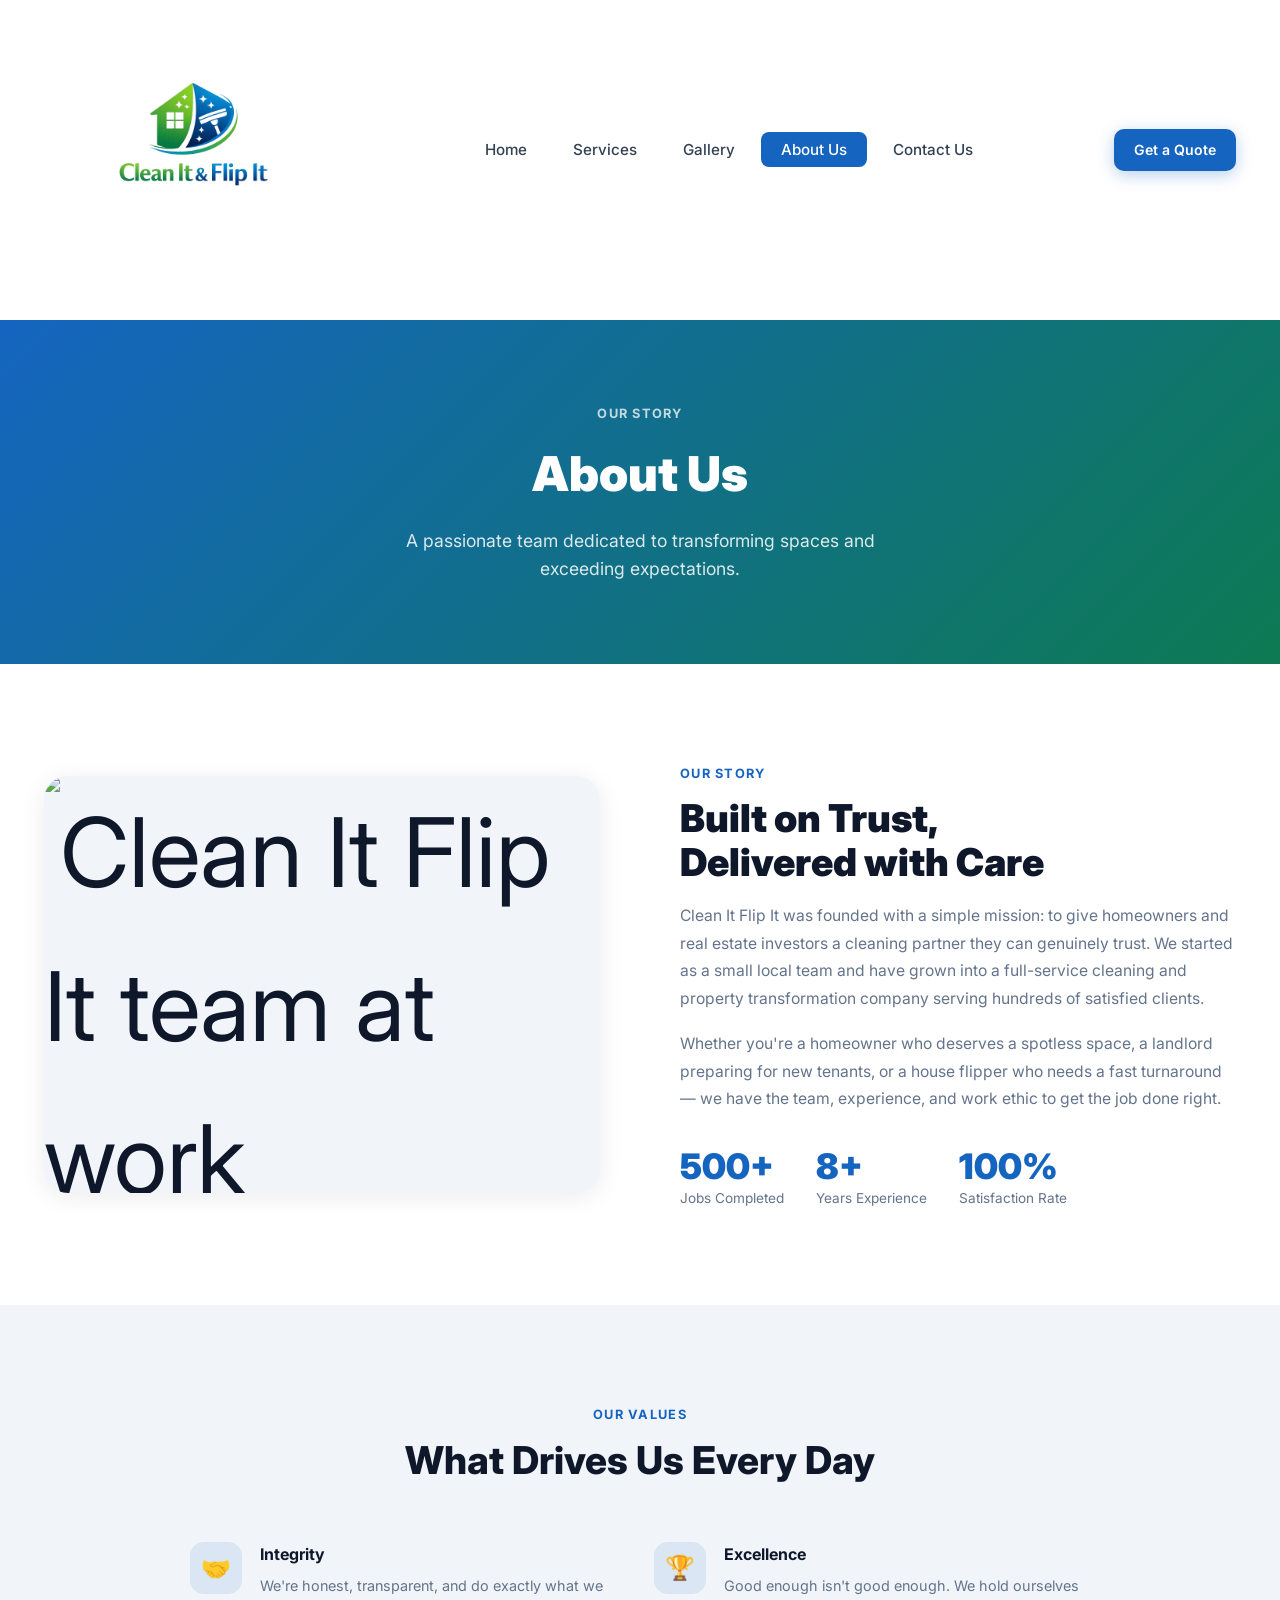
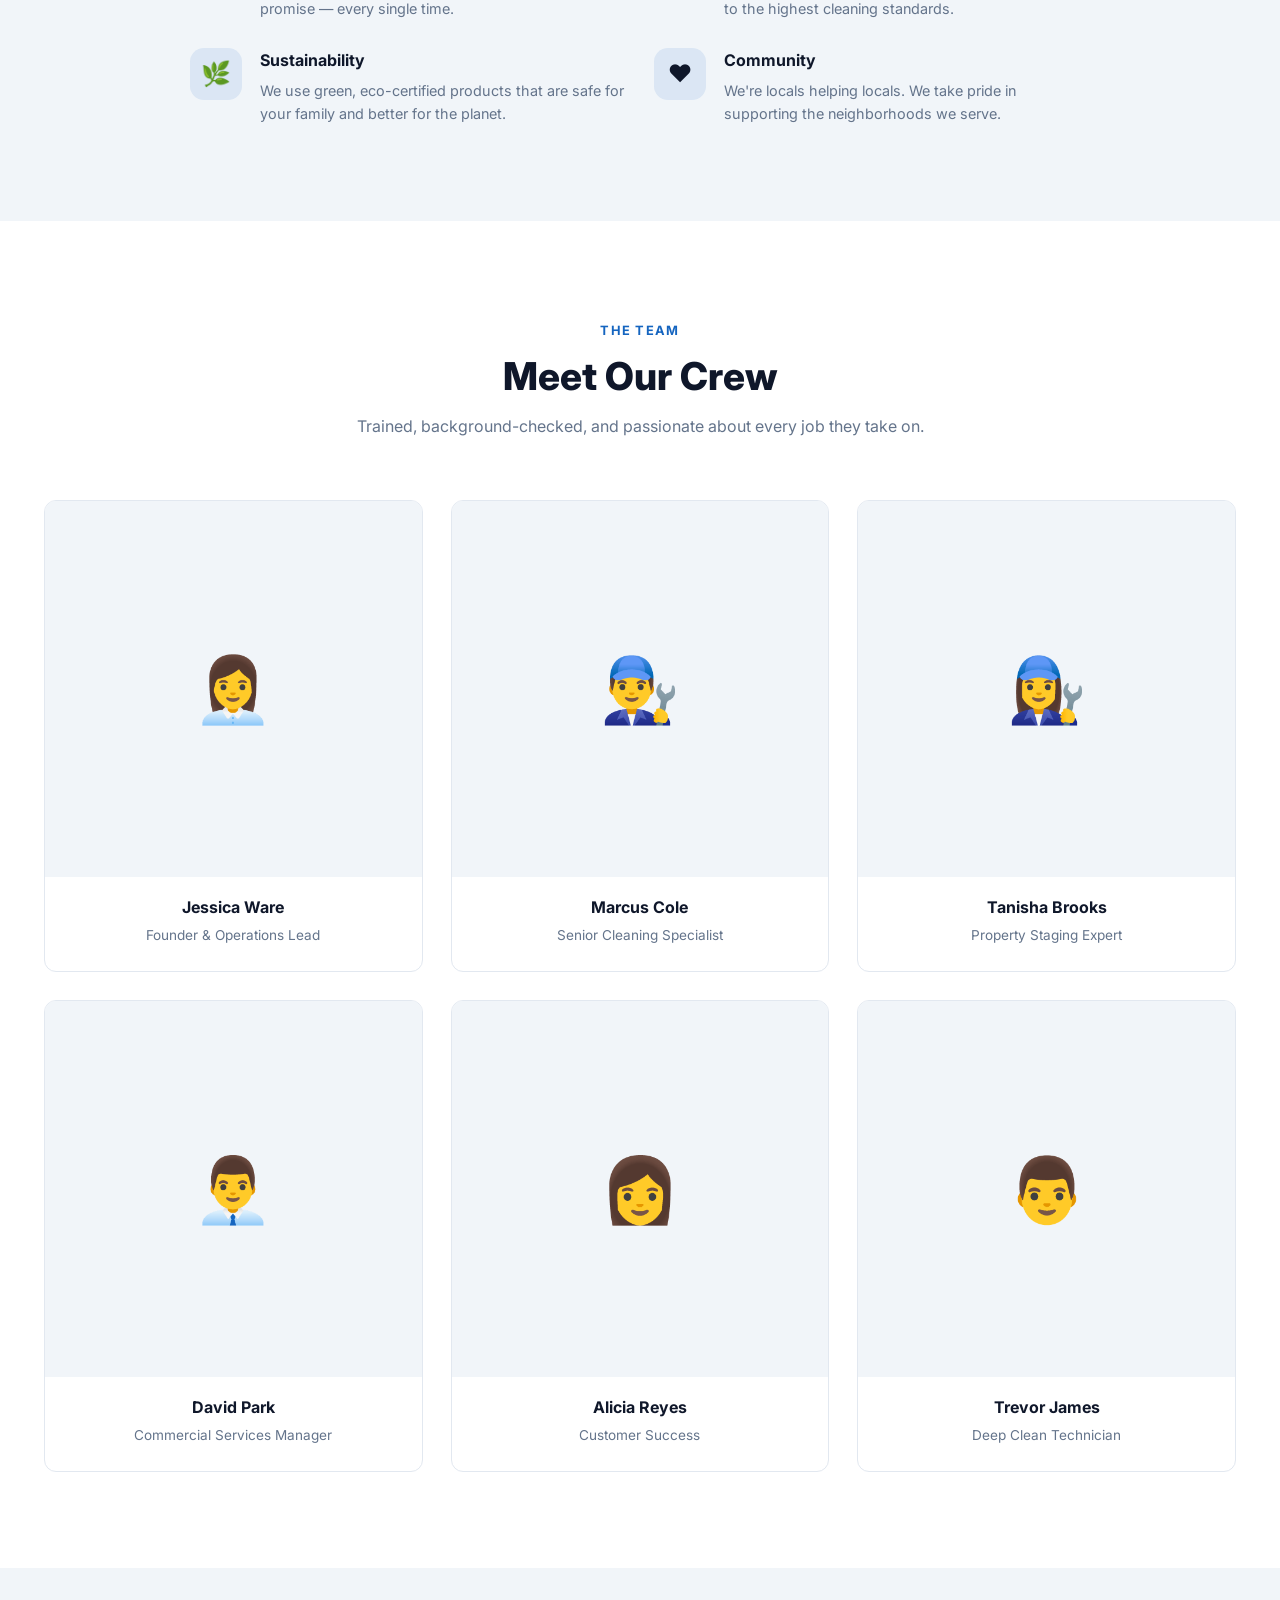
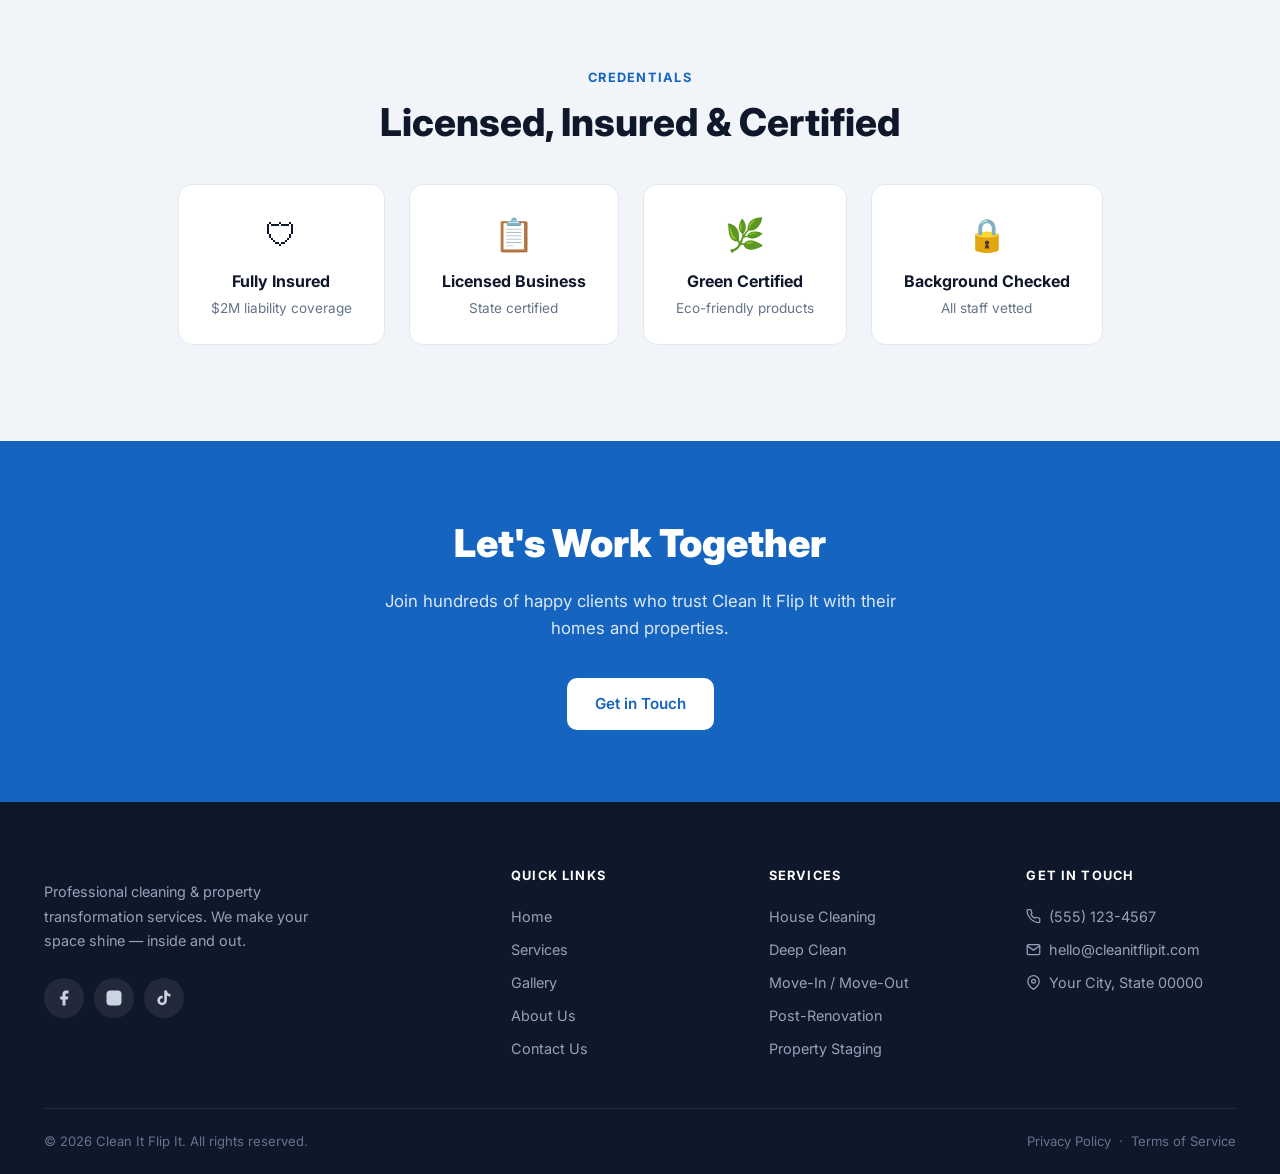
==== about.html @ 2c9e050f "Initial commit: Clean It Flip It website" ====
<!DOCTYPE html>
<html lang="en">
<head>
  <meta charset="UTF-8" />
  <meta name="viewport" content="width=device-width, initial-scale=1.0" />
  <meta name="description" content="Learn about Clean It Flip It — our story, mission, and the dedicated team behind every spotless result." />
  <title>About Us | Clean It Flip It</title>
	

  <link rel="preconnect" href="https://fonts.googleapis.com" />
  <link rel="preconnect" href="https://fonts.gstatic.com" crossorigin />
  <link href="https://fonts.googleapis.com/css2?family=Inter:wght@400;500;600;700;800;900&display=swap" rel="stylesheet" />

  <link rel="stylesheet" href="css/style.css" />
  <link rel="stylesheet" href="css/navbar.css" />
  <link rel="stylesheet" href="css/footer.css" />
</head>
<body>
  <div id="navbar-root"></div>

  <main class="page-content" id="main-content">

    <!-- ---- Page Hero ------------------------------------- -->
    <header class="page-hero" aria-labelledby="about-hero-heading">
      <div class="container">
        <p class="section__eyebrow" style="color:rgba(255,255,255,.75);">Our Story</p>
        <h1 class="page-hero__title" id="about-hero-heading">About Us</h1>
        <p class="page-hero__sub">A passionate team dedicated to transforming spaces and exceeding expectations.</p>
      </div>
    </header>

    <!-- ---- Our Story ------------------------------------- -->
    <section class="section" aria-labelledby="story-heading">
      <div class="container">
        <div class="about-split">
          <div class="about-img-wrap">
            <img
              src="https://images.unsplash.com/photo-1600880292203-757bb62b4baf?w=700&q=80"
              alt="Clean It Flip It team at work"
              loading="lazy"
              style="width:100%;height:100%;object-fit:cover;"
            />
          </div>
          <div>
            <span class="about-eyebrow">Our Story</span>
            <h2 class="about-title" id="story-heading">Built on Trust,<br />Delivered with Care</h2>
            <p class="about-text">
              Clean It Flip It was founded with a simple mission: to give homeowners and real estate investors a cleaning partner they can genuinely trust. We started as a small local team and have grown into a full-service cleaning and property transformation company serving hundreds of satisfied clients.
            </p>
            <p class="about-text">
              Whether you're a homeowner who deserves a spotless space, a landlord preparing for new tenants, or a house flipper who needs a fast turnaround — we have the team, experience, and work ethic to get the job done right.
            </p>
            <div class="stats-row">
              <div class="stat-item">
                <div class="stat-item__num">500+</div>
                <div class="stat-item__label">Jobs Completed</div>
              </div>
              <div class="stat-item">
                <div class="stat-item__num">8+</div>
                <div class="stat-item__label">Years Experience</div>
              </div>
              <div class="stat-item">
                <div class="stat-item__num">100%</div>
                <div class="stat-item__label">Satisfaction Rate</div>
              </div>
            </div>
          </div>
        </div>
      </div>
    </section>

    <!-- ---- Values --------------------------------------- -->
    <section class="section section--gray" aria-labelledby="values-heading">
      <div class="container">
        <div class="section__header">
          <span class="section__eyebrow">Our Values</span>
          <h2 class="section__title" id="values-heading">What Drives Us Every Day</h2>
        </div>
        <div class="features-grid" style="max-width:900px;margin-inline:auto;">
          <div class="feature">
            <div class="feature__icon" aria-hidden="true">🤝</div>
            <div>
              <h3 class="feature__title">Integrity</h3>
              <p class="feature__text">We're honest, transparent, and do exactly what we promise — every single time.</p>
            </div>
          </div>
          <div class="feature">
            <div class="feature__icon" aria-hidden="true">🏆</div>
            <div>
              <h3 class="feature__title">Excellence</h3>
              <p class="feature__text">Good enough isn't good enough. We hold ourselves to the highest cleaning standards.</p>
            </div>
          </div>
          <div class="feature">
            <div class="feature__icon" aria-hidden="true">🌿</div>
            <div>
              <h3 class="feature__title">Sustainability</h3>
              <p class="feature__text">We use green, eco-certified products that are safe for your family and better for the planet.</p>
            </div>
          </div>
          <div class="feature">
            <div class="feature__icon" aria-hidden="true">❤️</div>
            <div>
              <h3 class="feature__title">Community</h3>
              <p class="feature__text">We're locals helping locals. We take pride in supporting the neighborhoods we serve.</p>
            </div>
          </div>
        </div>
      </div>
    </section>

    <!-- ---- Team ----------------------------------------- -->
    <section class="section" aria-labelledby="team-heading">
      <div class="container">
        <div class="section__header">
          <span class="section__eyebrow">The Team</span>
          <h2 class="section__title" id="team-heading">Meet Our Crew</h2>
          <p class="section__subtitle">Trained, background-checked, and passionate about every job they take on.</p>
        </div>
        <div class="team-grid">

          <article class="team-card">
            <div class="team-card__photo" aria-hidden="true">👩‍💼</div>
            <div class="team-card__body">
              <h3 class="team-card__name">Jessica Ware</h3>
              <p class="team-card__role">Founder &amp; Operations Lead</p>
            </div>
          </article>

          <article class="team-card">
            <div class="team-card__photo" aria-hidden="true">👨‍🔧</div>
            <div class="team-card__body">
              <h3 class="team-card__name">Marcus Cole</h3>
              <p class="team-card__role">Senior Cleaning Specialist</p>
            </div>
          </article>

          <article class="team-card">
            <div class="team-card__photo" aria-hidden="true">👩‍🔧</div>
            <div class="team-card__body">
              <h3 class="team-card__name">Tanisha Brooks</h3>
              <p class="team-card__role">Property Staging Expert</p>
            </div>
          </article>

          <article class="team-card">
            <div class="team-card__photo" aria-hidden="true">👨‍💼</div>
            <div class="team-card__body">
              <h3 class="team-card__name">David Park</h3>
              <p class="team-card__role">Commercial Services Manager</p>
            </div>
          </article>

          <article class="team-card">
            <div class="team-card__photo" aria-hidden="true">👩</div>
            <div class="team-card__body">
              <h3 class="team-card__name">Alicia Reyes</h3>
              <p class="team-card__role">Customer Success</p>
            </div>
          </article>

          <article class="team-card">
            <div class="team-card__photo" aria-hidden="true">👨</div>
            <div class="team-card__body">
              <h3 class="team-card__name">Trevor James</h3>
              <p class="team-card__role">Deep Clean Technician</p>
            </div>
          </article>

        </div>
      </div>
    </section>

    <!-- ---- Certifications -------------------------------- -->
    <section class="section section--gray" aria-labelledby="certs-heading">
      <div class="container" style="text-align:center;">
        <span class="section__eyebrow">Credentials</span>
        <h2 class="section__title" id="certs-heading">Licensed, Insured &amp; Certified</h2>
        <div style="display:flex;flex-wrap:wrap;justify-content:center;gap:24px;margin-top:40px;">
          <div style="background:var(--color-white);border:1px solid var(--color-border);border-radius:14px;padding:24px 32px;min-width:180px;">
            <div style="font-size:2rem;margin-bottom:8px;" aria-hidden="true">🛡</div>
            <div style="font-weight:700;">Fully Insured</div>
            <div style="font-size:.85rem;color:var(--color-muted);margin-top:4px;">$2M liability coverage</div>
          </div>
          <div style="background:var(--color-white);border:1px solid var(--color-border);border-radius:14px;padding:24px 32px;min-width:180px;">
            <div style="font-size:2rem;margin-bottom:8px;" aria-hidden="true">📋</div>
            <div style="font-weight:700;">Licensed Business</div>
            <div style="font-size:.85rem;color:var(--color-muted);margin-top:4px;">State certified</div>
          </div>
          <div style="background:var(--color-white);border:1px solid var(--color-border);border-radius:14px;padding:24px 32px;min-width:180px;">
            <div style="font-size:2rem;margin-bottom:8px;" aria-hidden="true">🌿</div>
            <div style="font-weight:700;">Green Certified</div>
            <div style="font-size:.85rem;color:var(--color-muted);margin-top:4px;">Eco-friendly products</div>
          </div>
          <div style="background:var(--color-white);border:1px solid var(--color-border);border-radius:14px;padding:24px 32px;min-width:180px;">
            <div style="font-size:2rem;margin-bottom:8px;" aria-hidden="true">🔒</div>
            <div style="font-weight:700;">Background Checked</div>
            <div style="font-size:.85rem;color:var(--color-muted);margin-top:4px;">All staff vetted</div>
          </div>
        </div>
      </div>
    </section>

    <!-- ---- CTA Band ------------------------------------- -->
    <section class="cta-band" aria-labelledby="about-cta-heading">
      <div class="container">
        <h2 class="cta-band__title" id="about-cta-heading">Let's Work Together</h2>
        <span class="cta-band__sub">Join hundreds of happy clients who trust Clean It Flip It with their homes and properties.</span>
        <a href="contact.html" class="btn btn--white">Get in Touch</a>
      </div>
    </section>

  </main>

  <div id="footer-root"></div>

  <script src="js/navbar.js"></script>
  <script src="js/footer.js"></script>
  <script src="js/main.js"></script>
</body>
</html>
---- css/style.css ----
/* ============================================================
   Clean It Flip It — Global Stylesheet
   ============================================================ */

/* --- Reset & Base ------------------------------------------ */
*, *::before, *::after { box-sizing: border-box; margin: 0; padding: 0; }

:root {
  --color-primary:   #1565C0;   /* logo blue */
  --color-primary-d: #0D47A1;
  --color-accent:    #F59E0B;   /* warm amber  */
  --color-dark:      #0F172A;
  --color-mid:       #334155;
  --color-muted:     #64748B;
  --color-light:     #F1F5F9;
  --color-white:     #FFFFFF;
  --color-border:    #E2E8F0;

  --nav-h:  320px;
  --nav-overlay: 1;
  --radius: 12px;
  --shadow: 0 4px 24px rgba(0,0,0,.08);
  --font:   'Inter', sans-serif;
}

html { scroll-behavior: smooth; }

body {
  font-family: var(--font);
  color: var(--color-dark);
  background: var(--color-white);
  line-height: 1.6;
}

a { text-decoration: none; color: inherit; }
img { max-width: 100%; display: block; }
ul { list-style: none; }

.container {
  width: 100%;
  max-width: 1240px;
  margin-inline: auto;
  padding-inline: 24px;
}

/* ============================================================
   PAGE OFFSET  (navbar.css handles all .navbar / .navbar__* rules)
   ============================================================ */
.page-content { padding-top: 0; }

/* ============================================================
   HERO
   ============================================================ */
.hero {
  min-height: calc(100vh - var(--nav-h));
  background: linear-gradient(135deg, #E3F0FC 0%, #FFFFFF 60%, #E8EAF6 100%);
  display: flex;
  align-items: center;
  overflow: hidden;
  position: relative;
}

.hero::before {
  content: '';
  position: absolute;
  top: -120px; right: -120px;
  width: 480px; height: 480px;
  background: radial-gradient(circle, rgba(21,101,192,.12) 0%, transparent 70%);
  border-radius: 50%;
  pointer-events: none;
}

.hero__inner {
  display: grid;
  grid-template-columns: 1fr 1fr;
  gap: 60px;
  align-items: center;
  padding-block: 80px;
}

.hero__badge {
  display: inline-flex;
  align-items: center;
  gap: 6px;
  background: rgba(21,101,192,.12);
  color: var(--color-primary);
  font-size: .8rem;
  font-weight: 700;
  letter-spacing: .08em;
  text-transform: uppercase;
  padding: 6px 14px;
  border-radius: 50px;
  margin-bottom: 20px;
}

.hero__title {
  font-size: clamp(2rem, 4vw, 3.4rem);
  font-weight: 900;
  line-height: 1.1;
  color: var(--color-dark);
  margin-bottom: 20px;
}

.hero__title span { color: var(--color-primary); }

.hero__subtitle {
  font-size: 1.1rem;
  color: var(--color-muted);
  max-width: 480px;
  margin-bottom: 36px;
}

.hero__actions {
  display: flex;
  flex-wrap: wrap;
  gap: 14px;
}

.hero__visual {
  position: relative;
  display: flex;
  justify-content: center;
}

.hero__img-wrap {
  width: 100%;
  border-radius: 24px;
  overflow: hidden;
  box-shadow: var(--shadow);
}

.hero__img-wrap img {
  width: 100%;
  height: auto;
  display: block;
}

.hero__stat {
  position: absolute;
  background: var(--color-white);
  border-radius: 14px;
  padding: 14px 20px;
  box-shadow: var(--shadow);
  display: flex;
  align-items: center;
  gap: 12px;
  min-width: 150px;
}

.hero__stat--1 { bottom: 24px; left: -24px; }
.hero__stat--2 { top: 24px;    right: -24px; }

.hero__stat-icon {
  width: 40px; height: 40px;
  background: var(--color-light);
  border-radius: 10px;
  display: flex;
  align-items: center;
  justify-content: center;
  font-size: 1.2rem;
}

.hero__stat-num {
  font-size: 1.4rem;
  font-weight: 800;
  color: var(--color-dark);
  line-height: 1;
}

.hero__stat-label {
  font-size: .75rem;
  color: var(--color-muted);
}

/* ============================================================
   BUTTONS
   ============================================================ */
.btn {
  display: inline-flex;
  align-items: center;
  gap: 8px;
  padding: 14px 28px;
  border-radius: 10px;
  font-size: .95rem;
  font-weight: 600;
  cursor: pointer;
  transition: transform .15s, box-shadow .15s, background .2s;
  border: none;
  text-align: center;
}

.btn:hover { transform: translateY(-2px); }

.btn--primary {
  background: var(--color-primary);
  color: var(--color-white);
  box-shadow: 0 4px 16px rgba(21,101,192,.30);
}
.btn--primary:hover {
  background: var(--color-primary-d);
  box-shadow: 0 8px 24px rgba(21,101,192,.35);
}

.btn--outline {
  background: transparent;
  color: var(--color-primary);
  border: 2px solid var(--color-primary);
}
.btn--outline:hover {
  background: var(--color-primary);
  color: var(--color-white);
}

.btn--accent {
  background: var(--color-accent);
  color: var(--color-white);
  box-shadow: 0 4px 16px rgba(245,158,11,.30);
}
.btn--accent:hover { background: #D97706; }

.btn--white {
  background: var(--color-white);
  color: var(--color-primary);
}

/* ============================================================
   SECTION COMMON
   ============================================================ */
.section {
  padding-block: 96px;
}

.section--gray { background: var(--color-light); }
.section--dark {
  background: var(--color-dark);
  color: var(--color-white);
}

.section__header {
  text-align: center;
  max-width: 640px;
  margin-inline: auto;
  margin-bottom: 60px;
}

.section__eyebrow {
  display: inline-block;
  color: var(--color-primary);
  font-size: .8rem;
  font-weight: 700;
  letter-spacing: .1em;
  text-transform: uppercase;
  margin-bottom: 12px;
}

.section__title {
  font-size: clamp(1.7rem, 3vw, 2.4rem);
  font-weight: 800;
  line-height: 1.15;
  margin-bottom: 16px;
}

.section__subtitle {
  font-size: 1rem;
  color: var(--color-muted);
}

.section--dark .section__subtitle { color: #94A3B8; }

/* ============================================================
   CARDS GRID
   ============================================================ */
.cards-grid {
  display: grid;
  grid-template-columns: repeat(3, 1fr);
  gap: 28px;
}

.card {
  background: var(--color-white);
  border-radius: var(--radius);
  overflow: hidden;
  box-shadow: var(--shadow);
  transition: transform .25s, box-shadow .25s;
}

.card:hover {
  transform: translateY(-6px);
  box-shadow: 0 12px 40px rgba(0,0,0,.12);
}

.card__img {
  width: 100%;
  aspect-ratio: 16/10;
  object-fit: cover;
  background: var(--color-light);
  display: flex;
  align-items: center;
  justify-content: center;
  font-size: 3rem;
  color: var(--color-muted);
}

.card__img img { width: 100%; height: 100%; object-fit: cover; }

.card__body { padding: 22px 24px 28px; }

.card__title {
  font-size: 1.1rem;
  font-weight: 700;
  margin-bottom: 8px;
}

.card__text {
  font-size: .9rem;
  color: var(--color-muted);
  line-height: 1.6;
  margin-bottom: 16px;
}

.card__link {
  font-size: .9rem;
  font-weight: 600;
  color: var(--color-primary);
  display: inline-flex;
  align-items: center;
  gap: 4px;
}

.card__link:hover { gap: 8px; }

/* ============================================================
   WHY US / FEATURES LIST
   ============================================================ */
.features-grid {
  display: grid;
  grid-template-columns: repeat(2, 1fr);
  gap: 28px;
}

.feature {
  display: flex;
  gap: 18px;
  align-items: flex-start;
}

.feature__icon {
  flex-shrink: 0;
  width: 52px; height: 52px;
  background: rgba(21,101,192,.1);
  border-radius: 14px;
  display: flex;
  align-items: center;
  justify-content: center;
  font-size: 1.5rem;
}

.feature__title {
  font-size: 1rem;
  font-weight: 700;
  margin-bottom: 6px;
}

.feature__text {
  font-size: .9rem;
  color: var(--color-muted);
}

/* ============================================================
   SERVICES HERO  (services page)
   ============================================================ */
.page-hero {
  background: linear-gradient(135deg, var(--color-primary) 0%, #0D7A52 100%);
  padding-block: 80px;
  text-align: center;
  color: var(--color-white);
}

.page-hero__title {
  font-size: clamp(2rem, 4vw, 3rem);
  font-weight: 900;
  margin-bottom: 14px;
}

.page-hero__sub {
  font-size: 1.1rem;
  opacity: .85;
  max-width: 520px;
  margin-inline: auto;
}

/* ============================================================
   SERVICE CARDS (services page)
   ============================================================ */
.services-grid {
  display: grid;
  grid-template-columns: repeat(3, 1fr);
  gap: 28px;
}

.service-card {
  border: 1px solid var(--color-border);
  border-radius: var(--radius);
  padding: 32px 28px;
  background: var(--color-white);
  transition: border-color .25s, box-shadow .25s, transform .25s;
  text-align: center;
}

.service-card:hover {
  border-color: var(--color-primary);
  box-shadow: 0 8px 32px rgba(21,101,192,.15);
  transform: translateY(-4px);
}

.service-card__icon {
  font-size: 2.6rem;
  margin-bottom: 16px;
}

.service-card__title {
  font-size: 1.1rem;
  font-weight: 700;
  margin-bottom: 10px;
}

.service-card__text {
  font-size: .9rem;
  color: var(--color-muted);
  line-height: 1.65;
  margin-bottom: 22px;
}

/* ============================================================
   PRICING SECTION
   ============================================================ */
.pricing-grid {
  display: grid;
  grid-template-columns: repeat(3, 1fr);
  gap: 28px;
  align-items: start;
}

.pricing-card {
  border-radius: var(--radius);
  border: 2px solid var(--color-border);
  padding: 36px 30px;
  background: var(--color-white);
  transition: border-color .25s, box-shadow .25s;
}

.pricing-card--featured {
  border-color: var(--color-primary);
  position: relative;
}

.pricing-card--featured::before {
  content: 'Most Popular';
  position: absolute;
  top: -14px;
  left: 50%;
  transform: translateX(-50%);
  background: var(--color-primary);
  color: #fff;
  font-size: .75rem;
  font-weight: 700;
  padding: 4px 16px;
  border-radius: 50px;
  white-space: nowrap;
}

.pricing-card__name {
  font-size: 1.1rem;
  font-weight: 700;
  margin-bottom: 8px;
}

.pricing-card__price {
  font-size: 2.2rem;
  font-weight: 900;
  color: var(--color-primary);
  line-height: 1;
  margin-bottom: 8px;
}

.pricing-card__period {
  font-size: .85rem;
  color: var(--color-muted);
  margin-bottom: 24px;
}

.pricing-card__features {
  display: flex;
  flex-direction: column;
  gap: 10px;
  margin-bottom: 28px;
}

.pricing-card__feature {
  display: flex;
  align-items: center;
  gap: 10px;
  font-size: .9rem;
}

.pricing-card__feature::before {
  content: '✓';
  flex-shrink: 0;
  width: 22px; height: 22px;
  background: rgba(21,101,192,.12);
  color: var(--color-primary);
  border-radius: 50%;
  display: flex;
  align-items: center;
  justify-content: center;
  font-size: .75rem;
  font-weight: 800;
}

/* ============================================================
   ABOUT PAGE
   ============================================================ */
.about-split {
  display: grid;
  grid-template-columns: 1fr 1fr;
  gap: 80px;
  align-items: center;
}

.about-img-wrap {
  border-radius: 24px;
  overflow: hidden;
  box-shadow: var(--shadow);
  aspect-ratio: 4/3;
  background: var(--color-light);
  display: flex;
  align-items: center;
  justify-content: center;
  font-size: 6rem;
}

.about-img-wrap img { width: 100%; height: 100%; object-fit: cover; }

.about-eyebrow {
  display: inline-block;
  color: var(--color-primary);
  font-size: .8rem;
  font-weight: 700;
  letter-spacing: .1em;
  text-transform: uppercase;
  margin-bottom: 12px;
}

.about-title {
  font-size: clamp(1.8rem, 3vw, 2.6rem);
  font-weight: 900;
  margin-bottom: 18px;
  line-height: 1.15;
}

.about-text {
  font-size: .98rem;
  color: var(--color-muted);
  margin-bottom: 18px;
  line-height: 1.75;
}

.stats-row {
  display: flex;
  gap: 32px;
  margin-top: 36px;
  flex-wrap: wrap;
}

.stat-item__num {
  font-size: 2.2rem;
  font-weight: 900;
  color: var(--color-primary);
  line-height: 1;
}

.stat-item__label {
  font-size: .85rem;
  color: var(--color-muted);
  margin-top: 4px;
}

/* Team grid */
.team-grid {
  display: grid;
  grid-template-columns: repeat(3, 1fr);
  gap: 28px;
}

.team-card {
  text-align: center;
  border-radius: var(--radius);
  overflow: hidden;
  border: 1px solid var(--color-border);
  background: var(--color-white);
  transition: box-shadow .25s, transform .25s;
}

.team-card:hover {
  box-shadow: var(--shadow);
  transform: translateY(-4px);
}

.team-card__photo {
  width: 100%;
  aspect-ratio: 1;
  background: var(--color-light);
  display: flex;
  align-items: center;
  justify-content: center;
  font-size: 4rem;
}

.team-card__body { padding: 18px 16px 24px; }

.team-card__name {
  font-size: 1rem;
  font-weight: 700;
  margin-bottom: 4px;
}

.team-card__role {
  font-size: .85rem;
  color: var(--color-muted);
}

/* ============================================================
   CONTACT PAGE
   ============================================================ */
.contact-layout {
  display: grid;
  grid-template-columns: 1fr 1.4fr;
  gap: 64px;
  align-items: start;
}

.contact-info__title {
  font-size: 1.8rem;
  font-weight: 800;
  margin-bottom: 16px;
}

.contact-info__text {
  color: var(--color-muted);
  margin-bottom: 36px;
  line-height: 1.7;
}

.contact-detail {
  display: flex;
  align-items: flex-start;
  gap: 16px;
  margin-bottom: 22px;
}

.contact-detail__icon {
  width: 44px; height: 44px;
  background: rgba(21,101,192,.1);
  border-radius: 10px;
  display: flex;
  align-items: center;
  justify-content: center;
  font-size: 1.2rem;
  flex-shrink: 0;
}

.contact-detail__label {
  font-size: .8rem;
  color: var(--color-muted);
  text-transform: uppercase;
  letter-spacing: .06em;
  font-weight: 600;
}

.contact-detail__value {
  font-size: .95rem;
  font-weight: 600;
}

/* Contact form */
.contact-form {
  background: var(--color-white);
  border-radius: 20px;
  padding: 44px 40px;
  box-shadow: var(--shadow);
  border: 1px solid var(--color-border);
}

.contact-form__title {
  font-size: 1.4rem;
  font-weight: 800;
  margin-bottom: 28px;
  text-align: center;
}

.form-row {
  display: grid;
  grid-template-columns: 1fr 1fr;
  gap: 16px;
}

.form-group {
  display: flex;
  flex-direction: column;
  gap: 6px;
  margin-bottom: 18px;
}

.form-group label {
  font-size: .85rem;
  font-weight: 600;
  color: var(--color-mid);
}

.form-control {
  width: 100%;
  padding: 12px 16px;
  border: 1.5px solid var(--color-border);
  border-radius: 10px;
  font-size: .95rem;
  font-family: var(--font);
  color: var(--color-dark);
  background: var(--color-light);
  outline: none;
  transition: border-color .2s, box-shadow .2s;
}

.form-control:focus {
  border-color: var(--color-primary);
  box-shadow: 0 0 0 3px rgba(21,101,192,.15);
  background: var(--color-white);
}

.form-control.error { border-color: #EF4444; }

textarea.form-control { resize: vertical; min-height: 120px; }

.form-error {
  font-size: .8rem;
  color: #EF4444;
  margin-top: 3px;
  display: none;
}

.form-error.visible { display: block; }

.form-success {
  display: none;
  text-align: center;
  padding: 24px;
  background: rgba(21,101,192,.08);
  border-radius: 12px;
  border: 1px solid rgba(21,101,192,.25);
  color: var(--color-primary);
  font-weight: 600;
  margin-top: 16px;
}

.form-success.visible { display: block; }

/* ============================================================
   CTA BAND
   ============================================================ */
.cta-band {
  background: var(--color-primary);
  padding-block: 72px;
  text-align: center;
  color: var(--color-white);
}

.cta-band__title {
  font-size: clamp(1.7rem, 3vw, 2.6rem);
  font-weight: 900;
  margin-bottom: 14px;
}

.cta-band__sub {
  font-size: 1.05rem;
  opacity: .85;
  margin-bottom: 36px;
  max-width: 520px;
  margin-inline: auto;
  display: block;
  margin-bottom: 36px;
}

/* ============================================================
   TESTIMONIALS
   ============================================================ */
.testimonials-grid {
  display: grid;
  grid-template-columns: repeat(3, 1fr);
  gap: 28px;
}

.testimonial {
  background: var(--color-white);
  border-radius: var(--radius);
  padding: 28px;
  border: 1px solid var(--color-border);
  box-shadow: var(--shadow);
}

.testimonial__stars {
  color: var(--color-accent);
  font-size: 1rem;
  letter-spacing: 2px;
  margin-bottom: 14px;
}

.testimonial__text {
  font-size: .92rem;
  color: var(--color-mid);
  line-height: 1.7;
  margin-bottom: 20px;
  font-style: italic;
}

.testimonial__author {
  display: flex;
  align-items: center;
  gap: 12px;
}

.testimonial__avatar {
  width: 44px; height: 44px;
  background: var(--color-light);
  border-radius: 50%;
  display: flex;
  align-items: center;
  justify-content: center;
  font-size: 1.3rem;
}

.testimonial__name {
  font-weight: 700;
  font-size: .92rem;
}

.testimonial__location {
  font-size: .8rem;
  color: var(--color-muted);
}

/* ============================================================
   TOAST NOTIFICATION  (footer.css handles all .footer / .footer__* rules)
   ============================================================ */
.toast {
  position: fixed;
  bottom: 28px;
  right: 28px;
  background: var(--color-dark);
  color: var(--color-white);
  padding: 14px 22px;
  border-radius: 12px;
  font-size: .9rem;
  font-weight: 600;
  box-shadow: 0 8px 32px rgba(0,0,0,.2);
  transform: translateY(120px);
  opacity: 0;
  transition: transform .4s cubic-bezier(.34,1.56,.64,1), opacity .3s;
  z-index: 999;
  display: flex;
  align-items: center;
  gap: 10px;
}

.toast.show {
  transform: translateY(0);
  opacity: 1;
}

.toast--success { border-left: 4px solid var(--color-primary); }
.toast--error   { border-left: 4px solid #EF4444; }

/* ============================================================
   RESPONSIVE
   ============================================================ */
@media (max-width: 1024px) {
  .cards-grid,
  .services-grid,
  .testimonials-grid { grid-template-columns: repeat(2, 1fr); }
  .hero__inner { grid-template-columns: 1fr; text-align: center; gap: 40px; }
  .hero__subtitle { margin-inline: auto; }
  .hero__actions { justify-content: center; }
  .hero__stat--1 { bottom: 12px; left: 12px; }
  .hero__stat--2 { top: 12px; right: 12px; }
  .about-split { grid-template-columns: 1fr; }
  .contact-layout { grid-template-columns: 1fr; }
  .pricing-grid { grid-template-columns: 1fr; max-width: 460px; margin-inline: auto; }
}

@media (max-width: 768px) {
  .cards-grid,
  .services-grid,
  .testimonials-grid,
  .features-grid { grid-template-columns: 1fr; }
  .team-grid { grid-template-columns: repeat(2, 1fr); }
  .form-row { grid-template-columns: 1fr; }
  .contact-form { padding: 28px 20px; }
  .hero__stat--1,
  .hero__stat--2 { display: none; }
}

@media (max-width: 480px) {
  .team-grid { grid-template-columns: 1fr; }
}
---- css/navbar.css ----
/* ============================================================
   Clean It Flip It — Navigation Styles
   Used on: ALL pages
   ============================================================ */

.navbar {
  position: static;
  z-index: 100;
  height: var(--nav-h);
  background: transparent;
  border-bottom: none;
  box-shadow: none;
}

.navbar__inner {
  height: 100%;
  display: flex;
  align-items: center;
  justify-content: space-between;
}

/* ---- Logo -------------------------------------------------- */
.navbar__logo {
  display: flex;
  align-items: center;
  gap: 10px;
  font-weight: 800;
  font-size: 1.25rem;
  color: var(--color-dark);
  text-decoration: none;
}

.navbar__logo-icon {
  width: 300px;
  height: 300px;
  display: flex;
  align-items: center;
  justify-content: center;
  flex-shrink: 0;
}

/* ---- Desktop links ----------------------------------------- */
.navbar__links {
  display: flex;
  align-items: center;
  gap: 6px;
  list-style: none;
}

.navbar__links a {
  padding: 8px 20px;
  border-radius: 8px;
  font-size: 0.95rem;
  font-weight: 500;
  color: var(--color-mid);
  text-decoration: none;
  transition: background 0.2s, color 0.2s;
}

.navbar__links a:hover {
  background: var(--color-light);
  color: var(--color-primary);
}

.navbar__links a.active {
  background: var(--color-primary);
  color: var(--color-white);
}

/* ---- Hamburger button --------------------------------------- */
.navbar__burger {
  display: none;
  flex-direction: column;
  gap: 5px;
  cursor: pointer;
  padding: 8px;
  border: none;
  background: none;
  border-radius: 8px;
  transition: background 0.2s;
}

.navbar__burger:hover {
  background: var(--color-light);
}

.navbar__burger span {
  display: block;
  width: 26px;
  height: 2px;
  background: var(--color-dark);
  border-radius: 2px;
  transition: transform 0.3s, opacity 0.3s;
}

/* Hamburger → X animation when open */
.navbar__burger[aria-expanded="true"] span:nth-child(1) {
  transform: translateY(7px) rotate(45deg);
}
.navbar__burger[aria-expanded="true"] span:nth-child(2) {
  opacity: 0;
  transform: scaleX(0);
}
.navbar__burger[aria-expanded="true"] span:nth-child(3) {
  transform: translateY(-7px) rotate(-45deg);
}

/* ---- Mobile drawer ----------------------------------------- */
.navbar__drawer {
  display: none;
  position: fixed;
  inset: var(--nav-h) 0 0 0;
  background: var(--color-white);
  padding: 20px 24px;
  flex-direction: column;
  gap: 6px;
  z-index: 99;
  border-top: 1px solid var(--color-border);
  overflow-y: auto;
}

.navbar__drawer.open {
  display: flex;
}

.navbar__drawer a {
  padding: 14px 18px;
  border-radius: 10px;
  font-size: 1.05rem;
  font-weight: 500;
  color: var(--color-mid);
  text-decoration: none;
  transition: background 0.2s, color 0.2s;
}

.navbar__drawer a:hover,
.navbar__drawer a.active {
  background: var(--color-primary);
  color: var(--color-white);
}

/* ---- Responsive -------------------------------------------- */
@media (max-width: 768px) {
  .navbar__links {
    display: none;
  }

  .navbar__burger {
    display: flex;
  }
}
---- css/footer.css ----
/* ============================================================
   Clean It Flip It — Footer Styles
   Used on: ALL pages
   ============================================================ */

.footer {
  background: var(--color-dark);
  color: #CBD5E1;
  padding-top: 64px;
}

/* ---- Main grid --------------------------------------------- */
.footer__inner {
  display: grid;
  grid-template-columns: 2fr 1fr 1fr 1fr;
  gap: 48px;
  padding-bottom: 48px;
  border-bottom: 1px solid rgba(255, 255, 255, 0.08);
}

/* ---- Brand column ------------------------------------------ */
.footer__brand {
  display: flex;
  align-items: center;
  gap: 10px;
  font-weight: 800;
  font-size: 1.2rem;
  color: var(--color-white);
  margin-bottom: 14px;
  text-decoration: none;
}

.footer__brand-icon {
  width: 40px;
  height: 40px;
  background: var(--color-primary);
  border-radius: 8px;
  display: flex;
  align-items: center;
  justify-content: center;
  font-size: 1.1rem;
  flex-shrink: 0;
}

.footer__tagline {
  font-size: 0.9rem;
  line-height: 1.7;
  color: #94A3B8;
  max-width: 280px;
  margin-bottom: 24px;
}

/* ---- Social icons ------------------------------------------ */
.footer__social {
  display: flex;
  gap: 10px;
}

.footer__social a {
  width: 40px;
  height: 40px;
  background: rgba(255, 255, 255, 0.08);
  border-radius: 50%;
  display: flex;
  align-items: center;
  justify-content: center;
  color: #CBD5E1;
  font-size: 1rem;
  text-decoration: none;
  transition: background 0.2s, color 0.2s, transform 0.2s;
}

.footer__social a:hover {
  background: var(--color-primary);
  color: var(--color-white);
  transform: translateY(-2px);
}

.footer__social svg {
  width: 18px;
  height: 18px;
  fill: currentColor;
}

/* ---- Link columns ------------------------------------------ */
.footer__col-title {
  font-size: 0.8rem;
  font-weight: 700;
  color: var(--color-white);
  text-transform: uppercase;
  letter-spacing: 0.09em;
  margin-bottom: 18px;
}

.footer__links {
  display: flex;
  flex-direction: column;
  gap: 10px;
  list-style: none;
}

.footer__links a {
  font-size: 0.9rem;
  color: #94A3B8;
  text-decoration: none;
  transition: color 0.2s, padding-left 0.2s;
}

.footer__links a:hover {
  color: var(--color-primary);
  padding-left: 4px;
}

.footer__links li {
  font-size: 0.9rem;
  color: #94A3B8;
  display: flex;
  align-items: center;
  gap: 8px;
}

/* ---- Bottom bar -------------------------------------------- */
.footer__bottom {
  padding-block: 22px;
  display: flex;
  justify-content: space-between;
  align-items: center;
  font-size: 0.82rem;
  color: #64748B;
  flex-wrap: wrap;
  gap: 8px;
}

.footer__bottom a {
  color: #64748B;
  text-decoration: none;
  transition: color 0.2s;
}

.footer__bottom a:hover {
  color: var(--color-primary);
}

/* ---- Responsive -------------------------------------------- */
@media (max-width: 1024px) {
  .footer__inner {
    grid-template-columns: 1fr 1fr;
    gap: 36px;
  }
}

@media (max-width: 480px) {
  .footer__inner {
    grid-template-columns: 1fr;
    gap: 28px;
  }

  .footer__bottom {
    flex-direction: column;
    text-align: center;
    gap: 6px;
  }
}
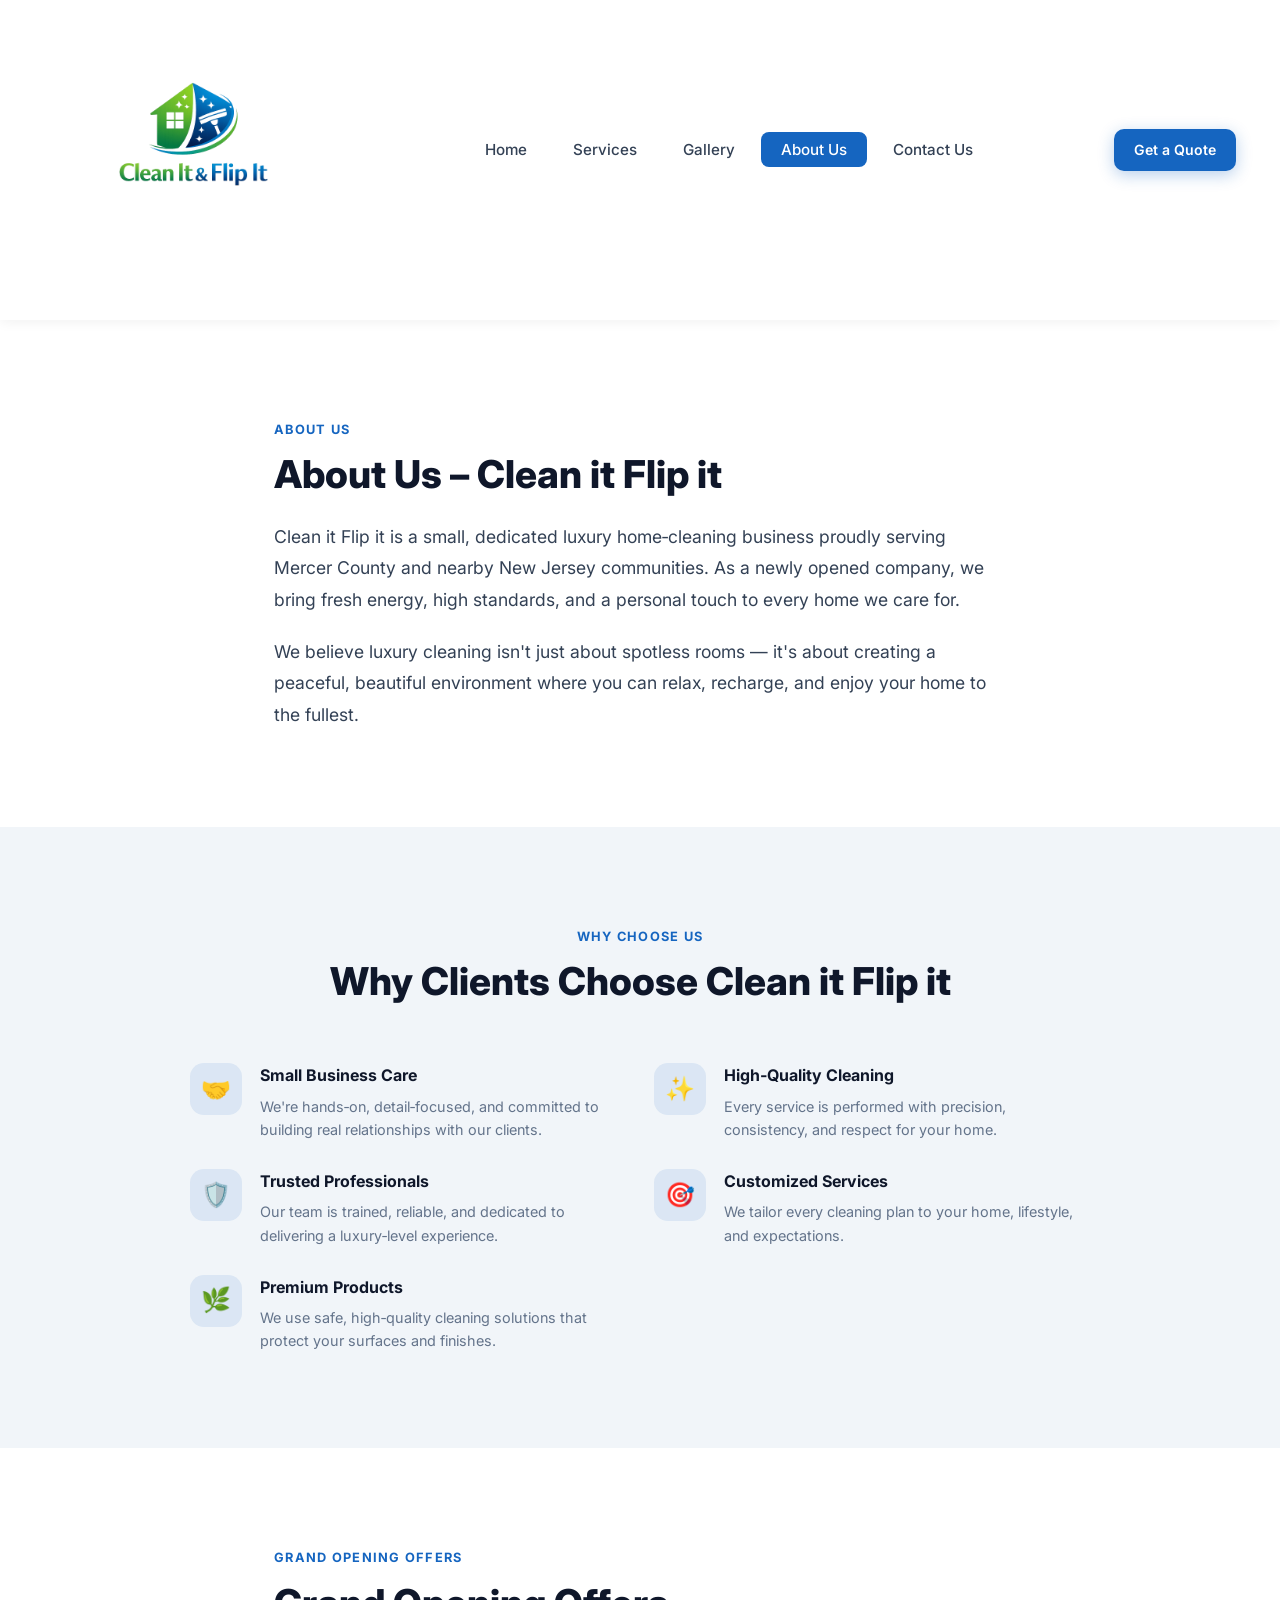
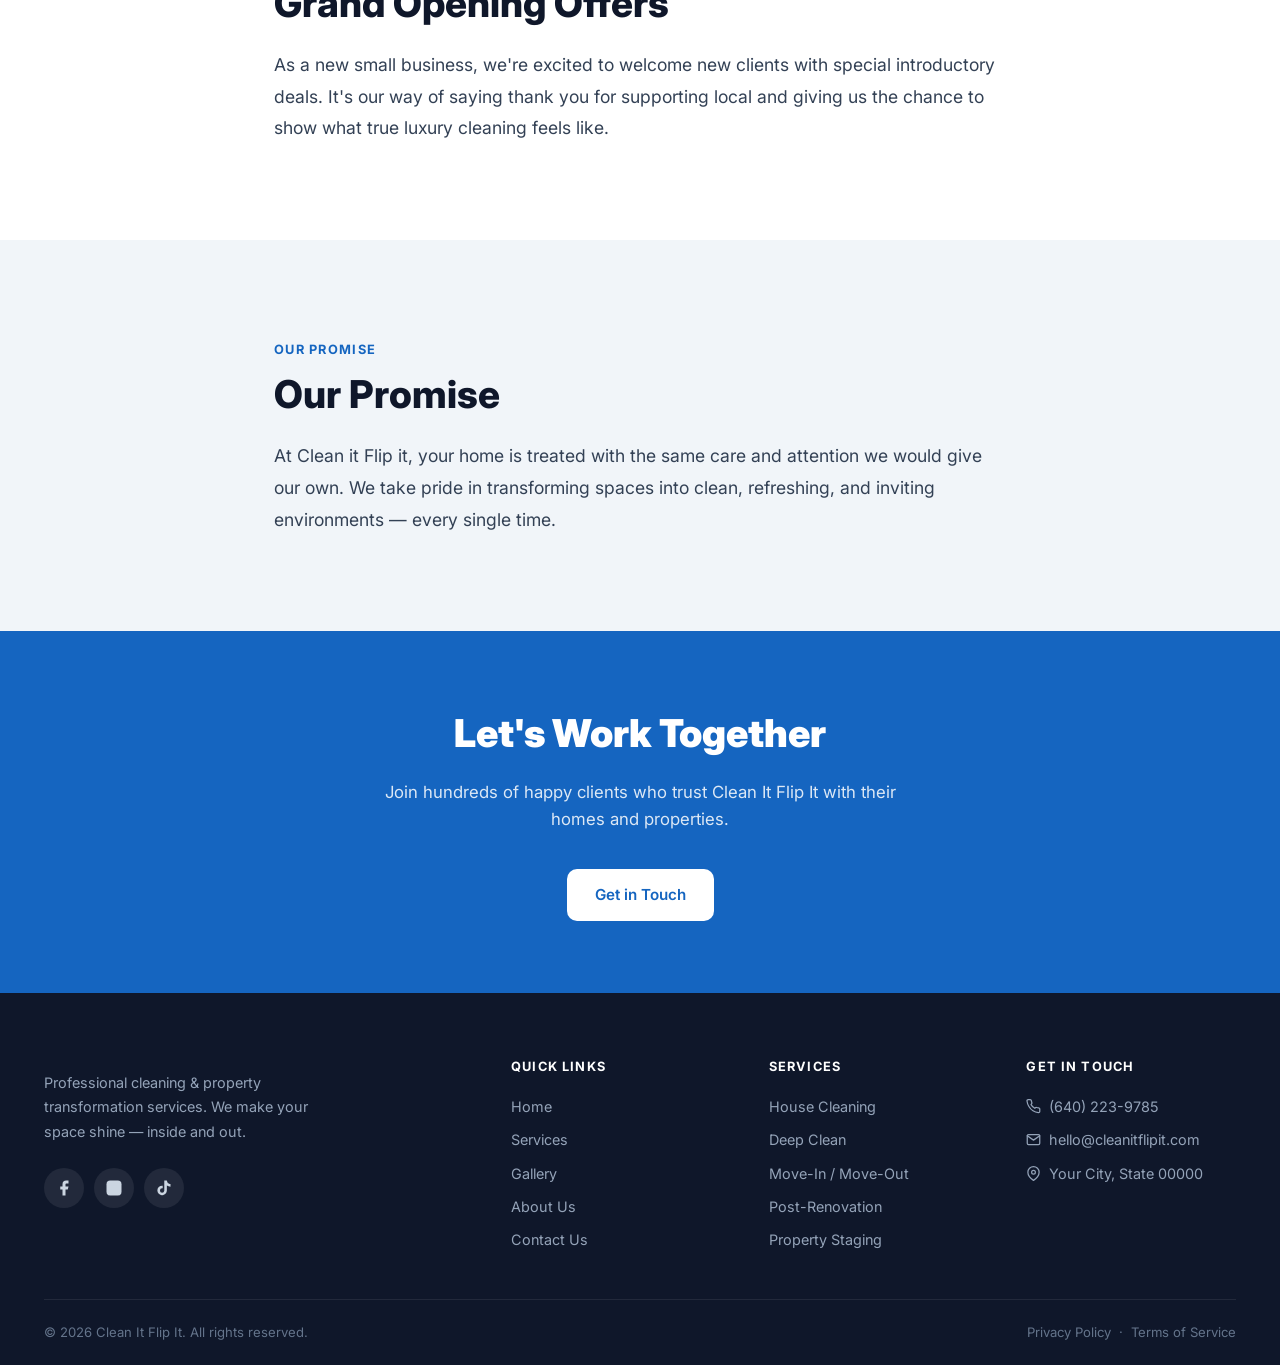
==== commit 731b73fd: "Rewrite About Us page with new content" ====
--- a/about.html
+++ b/about.html
@@ -20,184 +20,86 @@
 
   <main class="page-content" id="main-content">
 
-    <!-- ---- Page Hero ------------------------------------- -->
-    <header class="page-hero" aria-labelledby="about-hero-heading">
+    <!-- ---- Intro ----------------------------------------- -->
+    <section class="section" aria-labelledby="about-heading">
+      <div class="container" style="max-width:780px;">
+        <span class="section__eyebrow">About Us</span>
+        <h1 class="section__title" id="about-heading" style="margin-bottom:24px;">About Us – Clean it Flip it</h1>
+        <p style="font-size:1.1rem;line-height:1.8;color:var(--color-mid);margin-bottom:20px;">
+          Clean it Flip it is a small, dedicated luxury home‑cleaning business proudly serving Mercer County and nearby New Jersey communities. As a newly opened company, we bring fresh energy, high standards, and a personal touch to every home we care for.
+        </p>
+        <p style="font-size:1.1rem;line-height:1.8;color:var(--color-mid);">
+          We believe luxury cleaning isn't just about spotless rooms — it's about creating a peaceful, beautiful environment where you can relax, recharge, and enjoy your home to the fullest.
+        </p>
+      </div>
+    </section>
+
+    <!-- ---- Why Choose ------------------------------------ -->
+    <section class="section section--gray" aria-labelledby="why-heading">
       <div class="container">
-        <p class="section__eyebrow" style="color:rgba(255,255,255,.75);">Our Story</p>
-        <h1 class="page-hero__title" id="about-hero-heading">About Us</h1>
-        <p class="page-hero__sub">A passionate team dedicated to transforming spaces and exceeding expectations.</p>
-      </div>
-    </header>
-
-    <!-- ---- Our Story ------------------------------------- -->
-    <section class="section" aria-labelledby="story-heading">
-      <div class="container">
-        <div class="about-split">
-          <div class="about-img-wrap">
-            <img
-              src="https://images.unsplash.com/photo-1600880292203-757bb62b4baf?w=700&q=80"
-              alt="Clean It Flip It team at work"
-              loading="lazy"
-              style="width:100%;height:100%;object-fit:cover;"
-            />
+        <div class="section__header">
+          <span class="section__eyebrow">Why Choose Us</span>
+          <h2 class="section__title" id="why-heading">Why Clients Choose Clean it Flip it</h2>
+        </div>
+        <div class="features-grid" style="max-width:900px;margin-inline:auto;">
+          <div class="feature">
+            <div class="feature__icon" aria-hidden="true">🤝</div>
+            <div>
+              <h3 class="feature__title">Small Business Care</h3>
+              <p class="feature__text">We're hands‑on, detail‑focused, and committed to building real relationships with our clients.</p>
+            </div>
           </div>
-          <div>
-            <span class="about-eyebrow">Our Story</span>
-            <h2 class="about-title" id="story-heading">Built on Trust,<br />Delivered with Care</h2>
-            <p class="about-text">
-              Clean It Flip It was founded with a simple mission: to give homeowners and real estate investors a cleaning partner they can genuinely trust. We started as a small local team and have grown into a full-service cleaning and property transformation company serving hundreds of satisfied clients.
-            </p>
-            <p class="about-text">
-              Whether you're a homeowner who deserves a spotless space, a landlord preparing for new tenants, or a house flipper who needs a fast turnaround — we have the team, experience, and work ethic to get the job done right.
-            </p>
-            <div class="stats-row">
-              <div class="stat-item">
-                <div class="stat-item__num">500+</div>
-                <div class="stat-item__label">Jobs Completed</div>
-              </div>
-              <div class="stat-item">
-                <div class="stat-item__num">8+</div>
-                <div class="stat-item__label">Years Experience</div>
-              </div>
-              <div class="stat-item">
-                <div class="stat-item__num">100%</div>
-                <div class="stat-item__label">Satisfaction Rate</div>
-              </div>
+          <div class="feature">
+            <div class="feature__icon" aria-hidden="true">✨</div>
+            <div>
+              <h3 class="feature__title">High‑Quality Cleaning</h3>
+              <p class="feature__text">Every service is performed with precision, consistency, and respect for your home.</p>
+            </div>
+          </div>
+          <div class="feature">
+            <div class="feature__icon" aria-hidden="true">🛡️</div>
+            <div>
+              <h3 class="feature__title">Trusted Professionals</h3>
+              <p class="feature__text">Our team is trained, reliable, and dedicated to delivering a luxury‑level experience.</p>
+            </div>
+          </div>
+          <div class="feature">
+            <div class="feature__icon" aria-hidden="true">🎯</div>
+            <div>
+              <h3 class="feature__title">Customized Services</h3>
+              <p class="feature__text">We tailor every cleaning plan to your home, lifestyle, and expectations.</p>
+            </div>
+          </div>
+          <div class="feature">
+            <div class="feature__icon" aria-hidden="true">🌿</div>
+            <div>
+              <h3 class="feature__title">Premium Products</h3>
+              <p class="feature__text">We use safe, high‑quality cleaning solutions that protect your surfaces and finishes.</p>
             </div>
           </div>
         </div>
       </div>
     </section>
 
-    <!-- ---- Values --------------------------------------- -->
-    <section class="section section--gray" aria-labelledby="values-heading">
-      <div class="container">
-        <div class="section__header">
-          <span class="section__eyebrow">Our Values</span>
-          <h2 class="section__title" id="values-heading">What Drives Us Every Day</h2>
-        </div>
-        <div class="features-grid" style="max-width:900px;margin-inline:auto;">
-          <div class="feature">
-            <div class="feature__icon" aria-hidden="true">🤝</div>
-            <div>
-              <h3 class="feature__title">Integrity</h3>
-              <p class="feature__text">We're honest, transparent, and do exactly what we promise — every single time.</p>
-            </div>
-          </div>
-          <div class="feature">
-            <div class="feature__icon" aria-hidden="true">🏆</div>
-            <div>
-              <h3 class="feature__title">Excellence</h3>
-              <p class="feature__text">Good enough isn't good enough. We hold ourselves to the highest cleaning standards.</p>
-            </div>
-          </div>
-          <div class="feature">
-            <div class="feature__icon" aria-hidden="true">🌿</div>
-            <div>
-              <h3 class="feature__title">Sustainability</h3>
-              <p class="feature__text">We use green, eco-certified products that are safe for your family and better for the planet.</p>
-            </div>
-          </div>
-          <div class="feature">
-            <div class="feature__icon" aria-hidden="true">❤️</div>
-            <div>
-              <h3 class="feature__title">Community</h3>
-              <p class="feature__text">We're locals helping locals. We take pride in supporting the neighborhoods we serve.</p>
-            </div>
-          </div>
-        </div>
+    <!-- ---- Grand Opening --------------------------------- -->
+    <section class="section" aria-labelledby="grand-opening-heading">
+      <div class="container" style="max-width:780px;">
+        <span class="section__eyebrow">Grand Opening Offers</span>
+        <h2 class="section__title" id="grand-opening-heading" style="margin-bottom:24px;">Grand Opening Offers</h2>
+        <p style="font-size:1.1rem;line-height:1.8;color:var(--color-mid);">
+          As a new small business, we're excited to welcome new clients with special introductory deals. It's our way of saying thank you for supporting local and giving us the chance to show what true luxury cleaning feels like.
+        </p>
       </div>
     </section>
 
-    <!-- ---- Team ----------------------------------------- -->
-    <section class="section" aria-labelledby="team-heading">
-      <div class="container">
-        <div class="section__header">
-          <span class="section__eyebrow">The Team</span>
-          <h2 class="section__title" id="team-heading">Meet Our Crew</h2>
-          <p class="section__subtitle">Trained, background-checked, and passionate about every job they take on.</p>
-        </div>
-        <div class="team-grid">
-
-          <article class="team-card">
-            <div class="team-card__photo" aria-hidden="true">👩‍💼</div>
-            <div class="team-card__body">
-              <h3 class="team-card__name">Jessica Ware</h3>
-              <p class="team-card__role">Founder &amp; Operations Lead</p>
-            </div>
-          </article>
-
-          <article class="team-card">
-            <div class="team-card__photo" aria-hidden="true">👨‍🔧</div>
-            <div class="team-card__body">
-              <h3 class="team-card__name">Marcus Cole</h3>
-              <p class="team-card__role">Senior Cleaning Specialist</p>
-            </div>
-          </article>
-
-          <article class="team-card">
-            <div class="team-card__photo" aria-hidden="true">👩‍🔧</div>
-            <div class="team-card__body">
-              <h3 class="team-card__name">Tanisha Brooks</h3>
-              <p class="team-card__role">Property Staging Expert</p>
-            </div>
-          </article>
-
-          <article class="team-card">
-            <div class="team-card__photo" aria-hidden="true">👨‍💼</div>
-            <div class="team-card__body">
-              <h3 class="team-card__name">David Park</h3>
-              <p class="team-card__role">Commercial Services Manager</p>
-            </div>
-          </article>
-
-          <article class="team-card">
-            <div class="team-card__photo" aria-hidden="true">👩</div>
-            <div class="team-card__body">
-              <h3 class="team-card__name">Alicia Reyes</h3>
-              <p class="team-card__role">Customer Success</p>
-            </div>
-          </article>
-
-          <article class="team-card">
-            <div class="team-card__photo" aria-hidden="true">👨</div>
-            <div class="team-card__body">
-              <h3 class="team-card__name">Trevor James</h3>
-              <p class="team-card__role">Deep Clean Technician</p>
-            </div>
-          </article>
-
-        </div>
-      </div>
-    </section>
-
-    <!-- ---- Certifications -------------------------------- -->
-    <section class="section section--gray" aria-labelledby="certs-heading">
-      <div class="container" style="text-align:center;">
-        <span class="section__eyebrow">Credentials</span>
-        <h2 class="section__title" id="certs-heading">Licensed, Insured &amp; Certified</h2>
-        <div style="display:flex;flex-wrap:wrap;justify-content:center;gap:24px;margin-top:40px;">
-          <div style="background:var(--color-white);border:1px solid var(--color-border);border-radius:14px;padding:24px 32px;min-width:180px;">
-            <div style="font-size:2rem;margin-bottom:8px;" aria-hidden="true">🛡</div>
-            <div style="font-weight:700;">Fully Insured</div>
-            <div style="font-size:.85rem;color:var(--color-muted);margin-top:4px;">$2M liability coverage</div>
-          </div>
-          <div style="background:var(--color-white);border:1px solid var(--color-border);border-radius:14px;padding:24px 32px;min-width:180px;">
-            <div style="font-size:2rem;margin-bottom:8px;" aria-hidden="true">📋</div>
-            <div style="font-weight:700;">Licensed Business</div>
-            <div style="font-size:.85rem;color:var(--color-muted);margin-top:4px;">State certified</div>
-          </div>
-          <div style="background:var(--color-white);border:1px solid var(--color-border);border-radius:14px;padding:24px 32px;min-width:180px;">
-            <div style="font-size:2rem;margin-bottom:8px;" aria-hidden="true">🌿</div>
-            <div style="font-weight:700;">Green Certified</div>
-            <div style="font-size:.85rem;color:var(--color-muted);margin-top:4px;">Eco-friendly products</div>
-          </div>
-          <div style="background:var(--color-white);border:1px solid var(--color-border);border-radius:14px;padding:24px 32px;min-width:180px;">
-            <div style="font-size:2rem;margin-bottom:8px;" aria-hidden="true">🔒</div>
-            <div style="font-weight:700;">Background Checked</div>
-            <div style="font-size:.85rem;color:var(--color-muted);margin-top:4px;">All staff vetted</div>
-          </div>
-        </div>
+    <!-- ---- Our Promise ----------------------------------- -->
+    <section class="section section--gray" aria-labelledby="promise-heading">
+      <div class="container" style="max-width:780px;">
+        <span class="section__eyebrow">Our Promise</span>
+        <h2 class="section__title" id="promise-heading" style="margin-bottom:24px;">Our Promise</h2>
+        <p style="font-size:1.1rem;line-height:1.8;color:var(--color-mid);">
+          At Clean it Flip it, your home is treated with the same care and attention we would give our own. We take pride in transforming spaces into clean, refreshing, and inviting environments — every single time.
+        </p>
       </div>
     </section>
 
--- a/css/style.css
+++ b/css/style.css
@@ -228,6 +228,12 @@
    ============================================================ */
 .section {
   padding-block: 96px;
+}
+
+/* Responsive two-column layout */
+.two-col-layout {
+  grid-template-columns: 1fr 1fr;
+  gap: 72px;
 }
 
 .section--gray { background: var(--color-light); }
@@ -893,9 +899,11 @@
   .about-split { grid-template-columns: 1fr; }
   .contact-layout { grid-template-columns: 1fr; }
   .pricing-grid { grid-template-columns: 1fr; max-width: 460px; margin-inline: auto; }
+  .two-col-layout { grid-template-columns: 1fr; gap: 40px; }
 }
 
 @media (max-width: 768px) {
+  :root { --nav-h: 80px; }
   .cards-grid,
   .services-grid,
   .testimonials-grid,
@@ -905,8 +913,14 @@
   .contact-form { padding: 28px 20px; }
   .hero__stat--1,
   .hero__stat--2 { display: none; }
+  .section { padding-block: 60px; }
+  .hero__inner { padding-block: 48px; }
 }
 
 @media (max-width: 480px) {
   .team-grid { grid-template-columns: 1fr; }
-}
+  .section { padding-block: 48px; }
+  .container { padding-inline: 16px; }
+  .hero__title { font-size: 2rem; }
+  .cta-band { padding-block: 48px; }
+}
--- a/css/navbar.css
+++ b/css/navbar.css
@@ -5,7 +5,7 @@
 
 .navbar {
   position: static;
-  z-index: 100;
+  z-index: 1000;
   height: var(--nav-h);
   background: transparent;
   border-bottom: none;
@@ -73,7 +73,11 @@
   flex-direction: column;
   gap: 5px;
   cursor: pointer;
-  padding: 8px;
+  padding: 10px;
+  min-width: 44px;
+  min-height: 44px;
+  align-items: center;
+  justify-content: center;
   border: none;
   background: none;
   border-radius: 8px;
@@ -114,7 +118,7 @@
   padding: 20px 24px;
   flex-direction: column;
   gap: 6px;
-  z-index: 99;
+  z-index: 1000;
   border-top: 1px solid var(--color-border);
   overflow-y: auto;
 }
@@ -141,10 +145,33 @@
 
 /* ---- Responsive -------------------------------------------- */
 @media (max-width: 768px) {
+  /* Sticky navbar with solid background on mobile */
+  .navbar {
+    position: sticky;
+    top: 0;
+    z-index: 1001;
+    background: var(--color-white);
+    border-bottom: 1px solid var(--color-border);
+    box-shadow: 0 2px 12px rgba(0,0,0,.06);
+  }
+
+  /* Shrink logo so navbar fits in 80px */
+  .navbar__logo-icon {
+    width: 60px;
+    height: 60px;
+  }
+
+  /* Hide desktop links */
   .navbar__links {
     display: none;
   }
 
+  /* Hide CTA button in navbar — it's already in the mobile drawer */
+  .navbar .btn {
+    display: none;
+  }
+
+  /* Show hamburger */
   .navbar__burger {
     display: flex;
   }
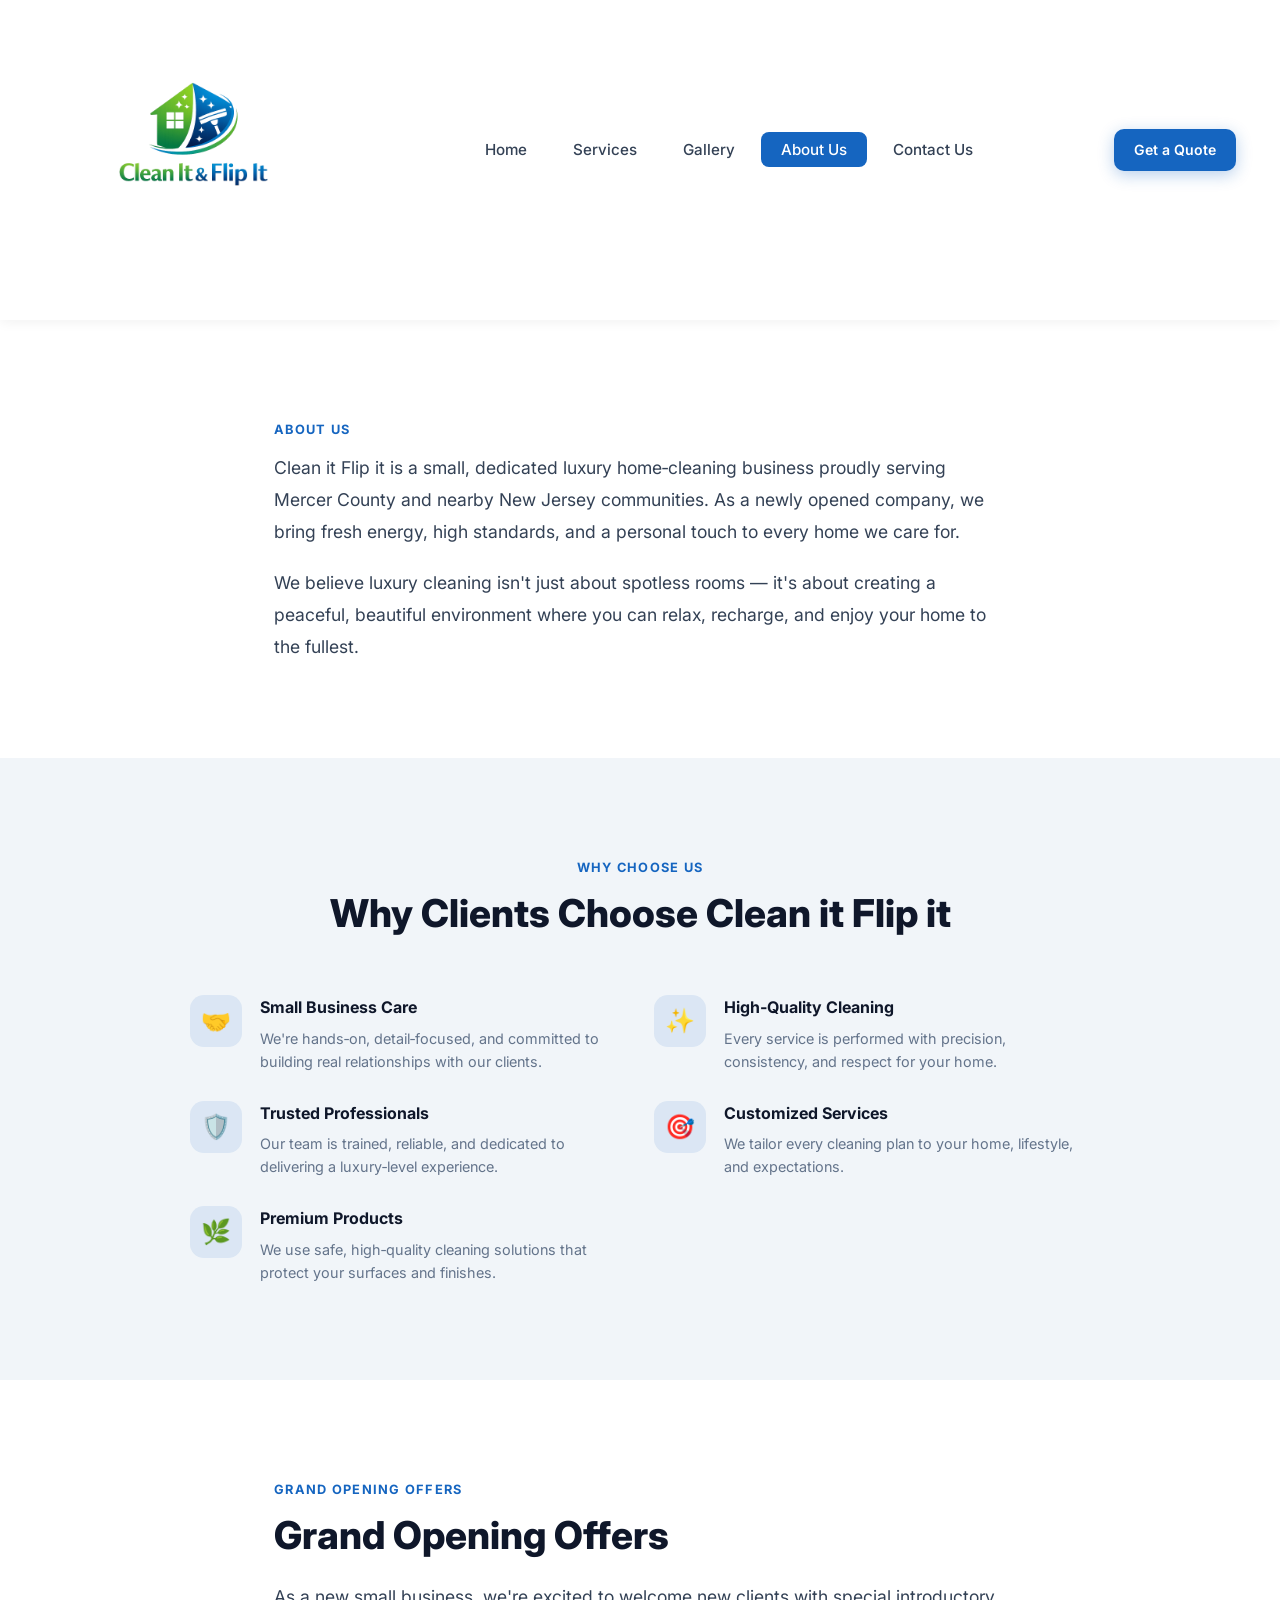
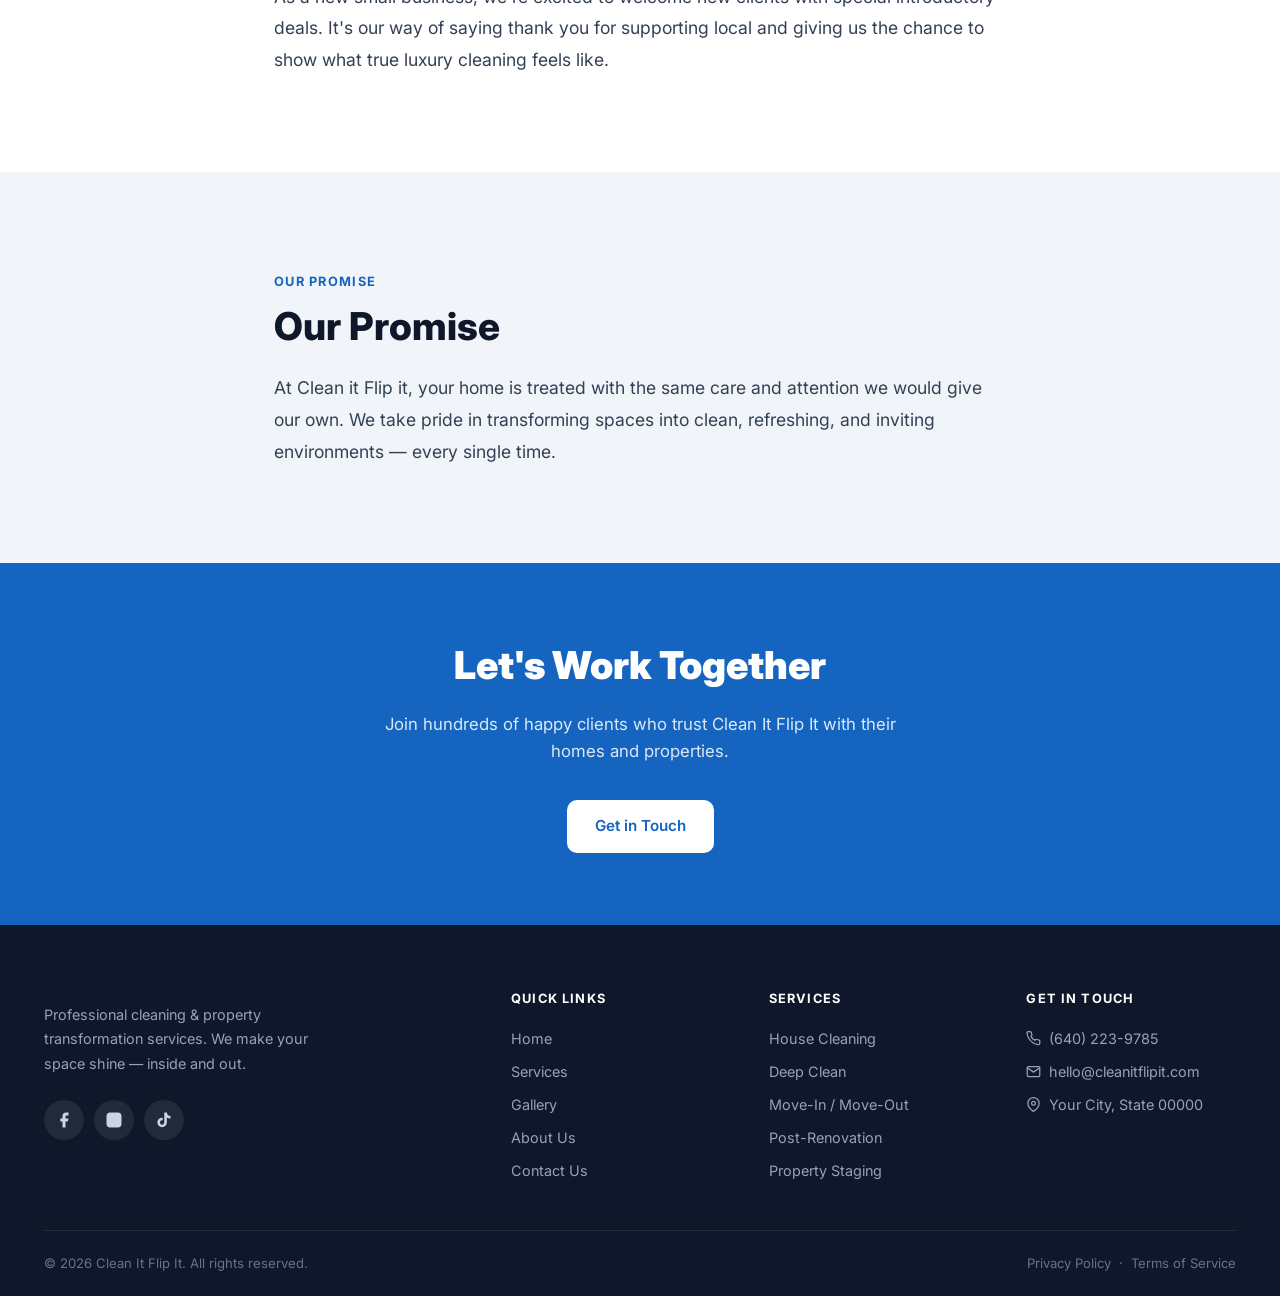
==== commit f8488a9c: "Remove About Us title heading from intro section" ====
--- a/about.html
+++ b/about.html
@@ -4,7 +4,7 @@
   <meta charset="UTF-8" />
   <meta name="viewport" content="width=device-width, initial-scale=1.0" />
   <meta name="description" content="Learn about Clean It Flip It — our story, mission, and the dedicated team behind every spotless result." />
-  <title>About Us | Clean It Flip It</title>
+
 	
 
   <link rel="preconnect" href="https://fonts.googleapis.com" />
@@ -24,7 +24,6 @@
     <section class="section" aria-labelledby="about-heading">
       <div class="container" style="max-width:780px;">
         <span class="section__eyebrow">About Us</span>
-        <h1 class="section__title" id="about-heading" style="margin-bottom:24px;">About Us – Clean it Flip it</h1>
         <p style="font-size:1.1rem;line-height:1.8;color:var(--color-mid);margin-bottom:20px;">
           Clean it Flip it is a small, dedicated luxury home‑cleaning business proudly serving Mercer County and nearby New Jersey communities. As a newly opened company, we bring fresh energy, high standards, and a personal touch to every home we care for.
         </p>
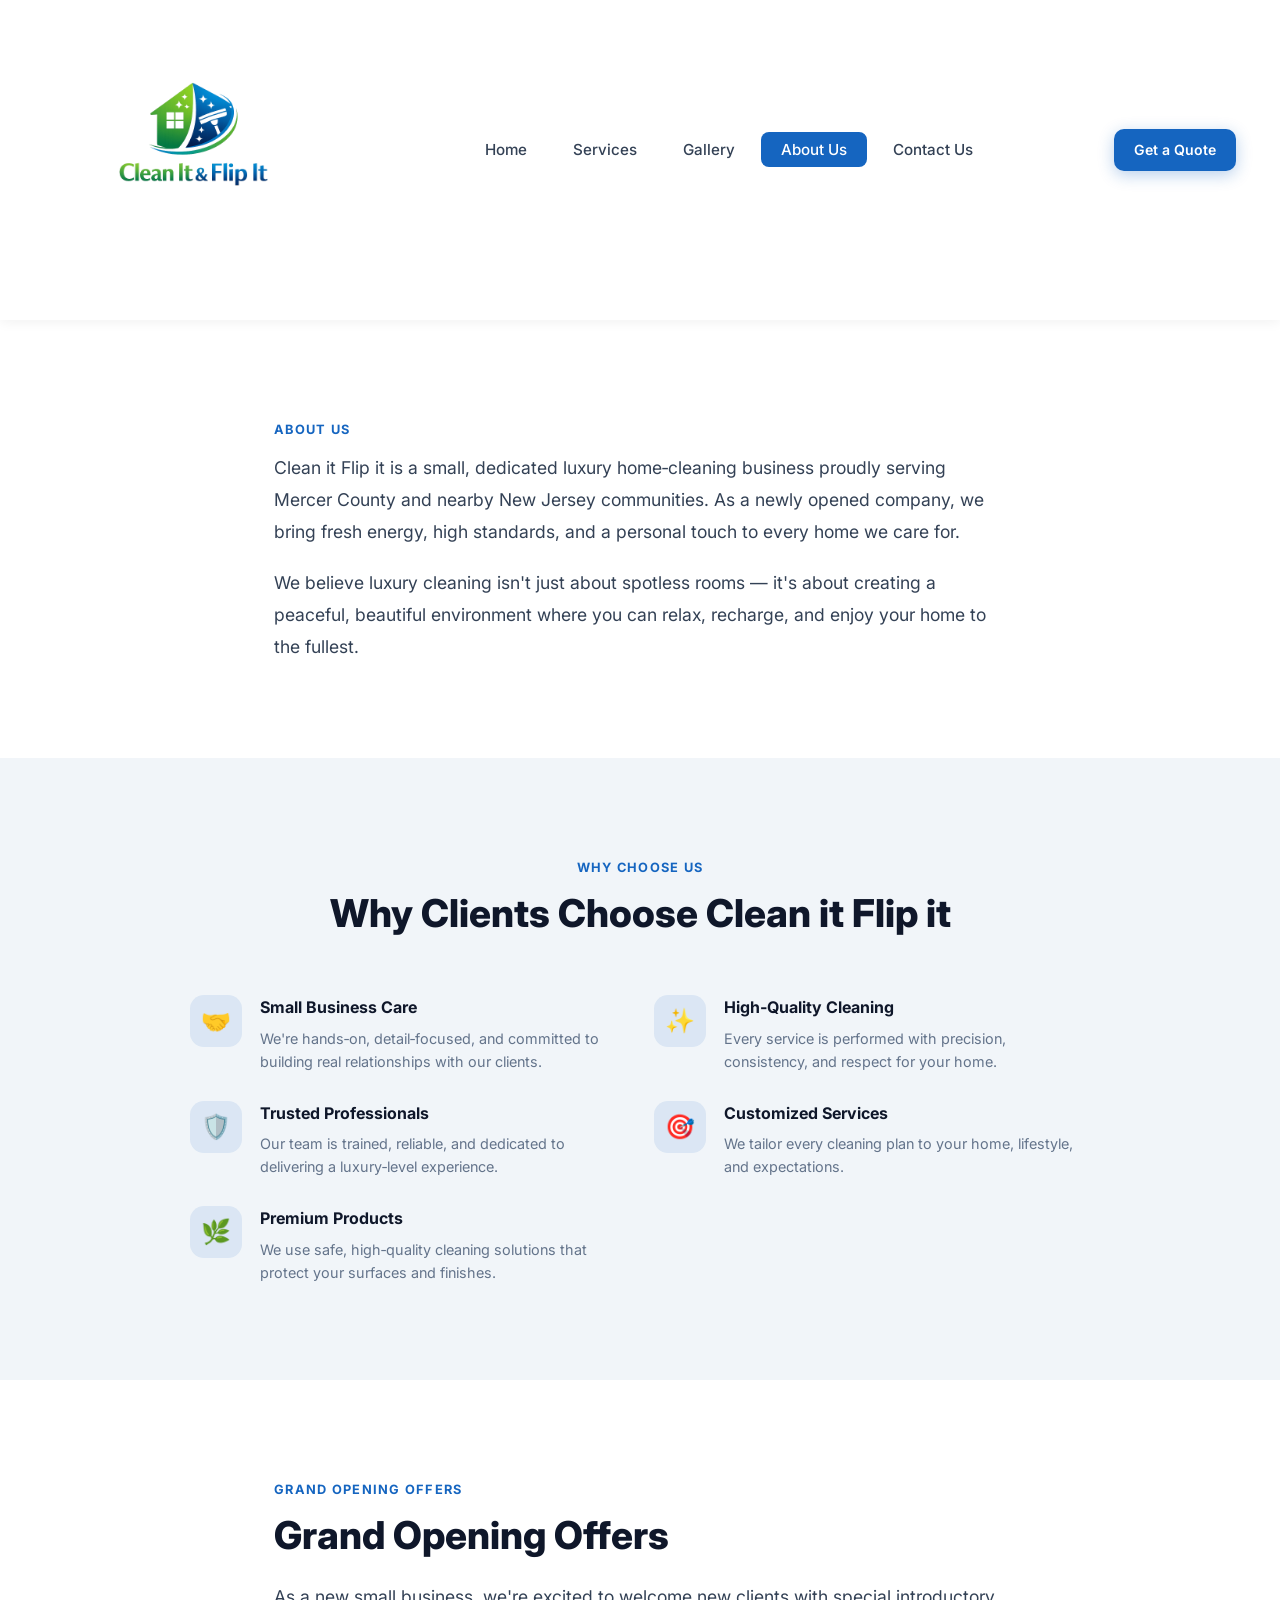
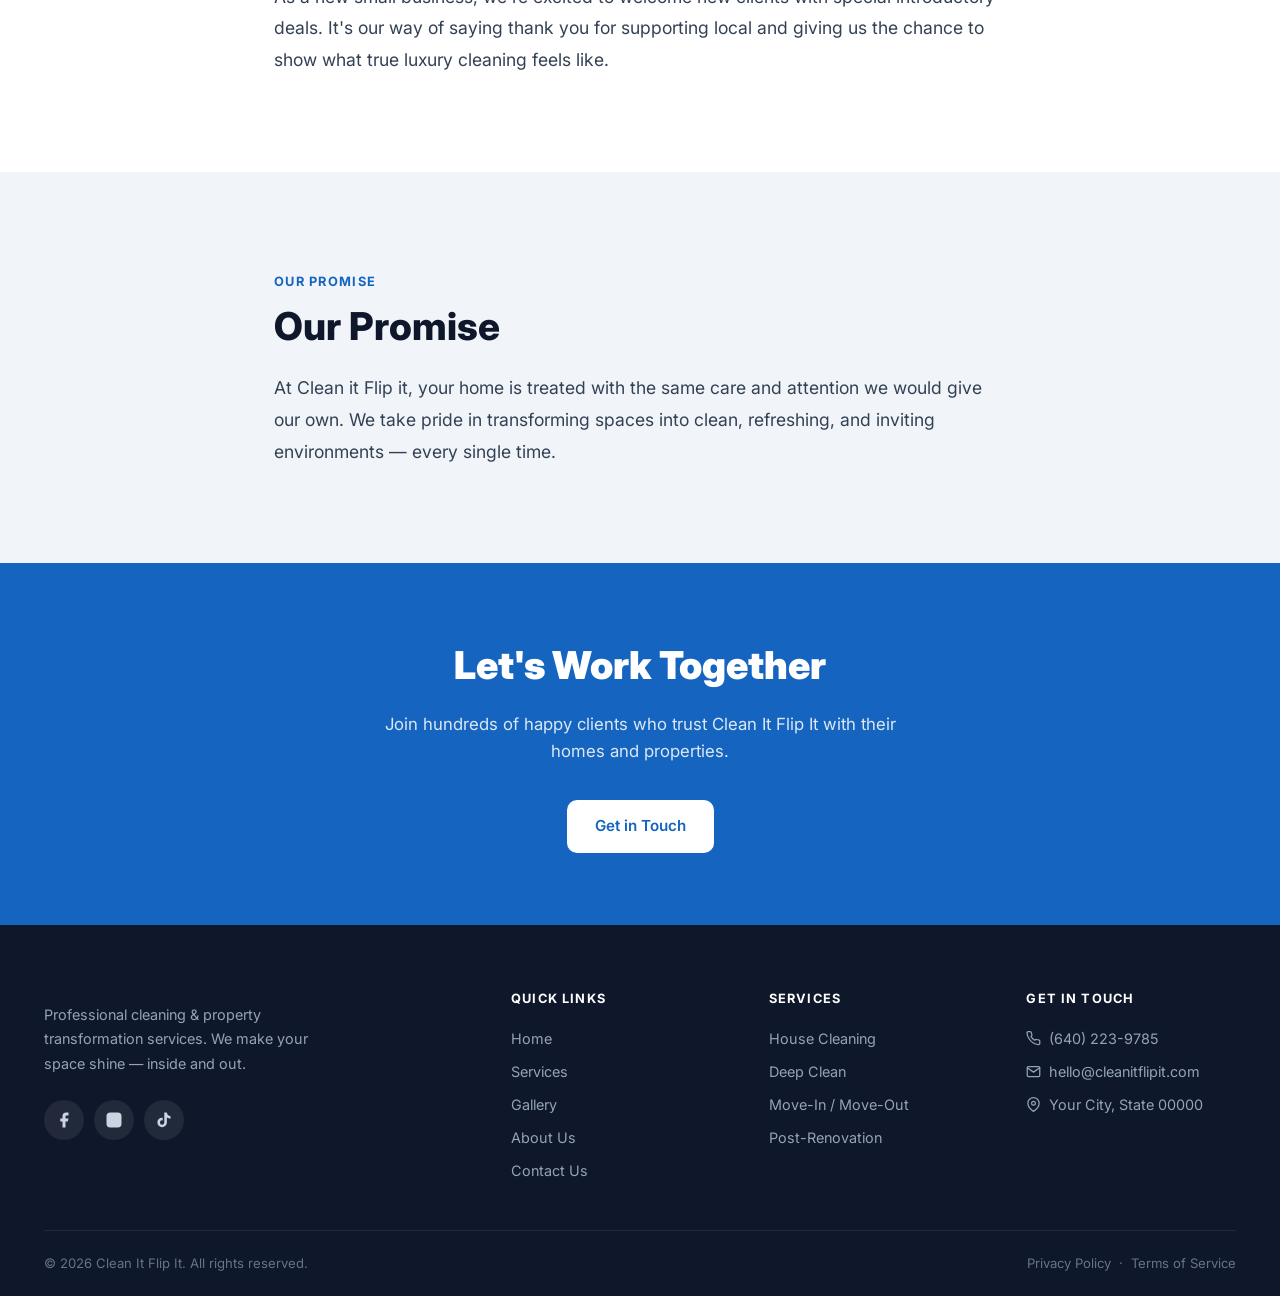
==== commit 7d8725ec: "Add files via upload" ====
--- a/about.html
+++ b/about.html
@@ -1,122 +1,122 @@
-<!DOCTYPE html>
-<html lang="en">
-<head>
-  <meta charset="UTF-8" />
-  <meta name="viewport" content="width=device-width, initial-scale=1.0" />
-  <meta name="description" content="Learn about Clean It Flip It — our story, mission, and the dedicated team behind every spotless result." />
-
-	
-
-  <link rel="preconnect" href="https://fonts.googleapis.com" />
-  <link rel="preconnect" href="https://fonts.gstatic.com" crossorigin />
-  <link href="https://fonts.googleapis.com/css2?family=Inter:wght@400;500;600;700;800;900&display=swap" rel="stylesheet" />
-
-  <link rel="stylesheet" href="css/style.css" />
-  <link rel="stylesheet" href="css/navbar.css" />
-  <link rel="stylesheet" href="css/footer.css" />
-</head>
-<body>
-  <div id="navbar-root"></div>
-
-  <main class="page-content" id="main-content">
-
-    <!-- ---- Intro ----------------------------------------- -->
-    <section class="section" aria-labelledby="about-heading">
-      <div class="container" style="max-width:780px;">
-        <span class="section__eyebrow">About Us</span>
-        <p style="font-size:1.1rem;line-height:1.8;color:var(--color-mid);margin-bottom:20px;">
-          Clean it Flip it is a small, dedicated luxury home‑cleaning business proudly serving Mercer County and nearby New Jersey communities. As a newly opened company, we bring fresh energy, high standards, and a personal touch to every home we care for.
-        </p>
-        <p style="font-size:1.1rem;line-height:1.8;color:var(--color-mid);">
-          We believe luxury cleaning isn't just about spotless rooms — it's about creating a peaceful, beautiful environment where you can relax, recharge, and enjoy your home to the fullest.
-        </p>
-      </div>
-    </section>
-
-    <!-- ---- Why Choose ------------------------------------ -->
-    <section class="section section--gray" aria-labelledby="why-heading">
-      <div class="container">
-        <div class="section__header">
-          <span class="section__eyebrow">Why Choose Us</span>
-          <h2 class="section__title" id="why-heading">Why Clients Choose Clean it Flip it</h2>
-        </div>
-        <div class="features-grid" style="max-width:900px;margin-inline:auto;">
-          <div class="feature">
-            <div class="feature__icon" aria-hidden="true">🤝</div>
-            <div>
-              <h3 class="feature__title">Small Business Care</h3>
-              <p class="feature__text">We're hands‑on, detail‑focused, and committed to building real relationships with our clients.</p>
-            </div>
-          </div>
-          <div class="feature">
-            <div class="feature__icon" aria-hidden="true">✨</div>
-            <div>
-              <h3 class="feature__title">High‑Quality Cleaning</h3>
-              <p class="feature__text">Every service is performed with precision, consistency, and respect for your home.</p>
-            </div>
-          </div>
-          <div class="feature">
-            <div class="feature__icon" aria-hidden="true">🛡️</div>
-            <div>
-              <h3 class="feature__title">Trusted Professionals</h3>
-              <p class="feature__text">Our team is trained, reliable, and dedicated to delivering a luxury‑level experience.</p>
-            </div>
-          </div>
-          <div class="feature">
-            <div class="feature__icon" aria-hidden="true">🎯</div>
-            <div>
-              <h3 class="feature__title">Customized Services</h3>
-              <p class="feature__text">We tailor every cleaning plan to your home, lifestyle, and expectations.</p>
-            </div>
-          </div>
-          <div class="feature">
-            <div class="feature__icon" aria-hidden="true">🌿</div>
-            <div>
-              <h3 class="feature__title">Premium Products</h3>
-              <p class="feature__text">We use safe, high‑quality cleaning solutions that protect your surfaces and finishes.</p>
-            </div>
-          </div>
-        </div>
-      </div>
-    </section>
-
-    <!-- ---- Grand Opening --------------------------------- -->
-    <section class="section" aria-labelledby="grand-opening-heading">
-      <div class="container" style="max-width:780px;">
-        <span class="section__eyebrow">Grand Opening Offers</span>
-        <h2 class="section__title" id="grand-opening-heading" style="margin-bottom:24px;">Grand Opening Offers</h2>
-        <p style="font-size:1.1rem;line-height:1.8;color:var(--color-mid);">
-          As a new small business, we're excited to welcome new clients with special introductory deals. It's our way of saying thank you for supporting local and giving us the chance to show what true luxury cleaning feels like.
-        </p>
-      </div>
-    </section>
-
-    <!-- ---- Our Promise ----------------------------------- -->
-    <section class="section section--gray" aria-labelledby="promise-heading">
-      <div class="container" style="max-width:780px;">
-        <span class="section__eyebrow">Our Promise</span>
-        <h2 class="section__title" id="promise-heading" style="margin-bottom:24px;">Our Promise</h2>
-        <p style="font-size:1.1rem;line-height:1.8;color:var(--color-mid);">
-          At Clean it Flip it, your home is treated with the same care and attention we would give our own. We take pride in transforming spaces into clean, refreshing, and inviting environments — every single time.
-        </p>
-      </div>
-    </section>
-
-    <!-- ---- CTA Band ------------------------------------- -->
-    <section class="cta-band" aria-labelledby="about-cta-heading">
-      <div class="container">
-        <h2 class="cta-band__title" id="about-cta-heading">Let's Work Together</h2>
-        <span class="cta-band__sub">Join hundreds of happy clients who trust Clean It Flip It with their homes and properties.</span>
-        <a href="contact.html" class="btn btn--white">Get in Touch</a>
-      </div>
-    </section>
-
-  </main>
-
-  <div id="footer-root"></div>
-
-  <script src="js/navbar.js"></script>
-  <script src="js/footer.js"></script>
-  <script src="js/main.js"></script>
-</body>
-</html>
+<!DOCTYPE html>
+<html lang="en">
+<head>
+  <meta charset="UTF-8" />
+  <meta name="viewport" content="width=device-width, initial-scale=1.0" />
+  <meta name="description" content="Learn about Clean It Flip It — our story, mission, and the dedicated team behind every spotless result." />
+
+	
+
+  <link rel="preconnect" href="https://fonts.googleapis.com" />
+  <link rel="preconnect" href="https://fonts.gstatic.com" crossorigin />
+  <link href="https://fonts.googleapis.com/css2?family=Inter:wght@400;500;600;700;800;900&display=swap" rel="stylesheet" />
+
+  <link rel="stylesheet" href="css/style.css" />
+  <link rel="stylesheet" href="css/navbar.css" />
+  <link rel="stylesheet" href="css/footer.css" />
+</head>
+<body>
+  <div id="navbar-root"></div>
+
+  <main class="page-content" id="main-content">
+
+    <!-- ---- Intro ----------------------------------------- -->
+    <section class="section" aria-labelledby="about-heading">
+      <div class="container" style="max-width:780px;">
+        <span class="section__eyebrow">About Us</span>
+        <p style="font-size:1.1rem;line-height:1.8;color:var(--color-mid);margin-bottom:20px;">
+          Clean it Flip it is a small, dedicated luxury home‑cleaning business proudly serving Mercer County and nearby New Jersey communities. As a newly opened company, we bring fresh energy, high standards, and a personal touch to every home we care for.
+        </p>
+        <p style="font-size:1.1rem;line-height:1.8;color:var(--color-mid);">
+          We believe luxury cleaning isn't just about spotless rooms — it's about creating a peaceful, beautiful environment where you can relax, recharge, and enjoy your home to the fullest.
+        </p>
+      </div>
+    </section>
+
+    <!-- ---- Why Choose ------------------------------------ -->
+    <section class="section section--gray" aria-labelledby="why-heading">
+      <div class="container">
+        <div class="section__header">
+          <span class="section__eyebrow">Why Choose Us</span>
+          <h2 class="section__title" id="why-heading">Why Clients Choose Clean it Flip it</h2>
+        </div>
+        <div class="features-grid" style="max-width:900px;margin-inline:auto;">
+          <div class="feature">
+            <div class="feature__icon" aria-hidden="true">🤝</div>
+            <div>
+              <h3 class="feature__title">Small Business Care</h3>
+              <p class="feature__text">We're hands‑on, detail‑focused, and committed to building real relationships with our clients.</p>
+            </div>
+          </div>
+          <div class="feature">
+            <div class="feature__icon" aria-hidden="true">✨</div>
+            <div>
+              <h3 class="feature__title">High‑Quality Cleaning</h3>
+              <p class="feature__text">Every service is performed with precision, consistency, and respect for your home.</p>
+            </div>
+          </div>
+          <div class="feature">
+            <div class="feature__icon" aria-hidden="true">🛡️</div>
+            <div>
+              <h3 class="feature__title">Trusted Professionals</h3>
+              <p class="feature__text">Our team is trained, reliable, and dedicated to delivering a luxury‑level experience.</p>
+            </div>
+          </div>
+          <div class="feature">
+            <div class="feature__icon" aria-hidden="true">🎯</div>
+            <div>
+              <h3 class="feature__title">Customized Services</h3>
+              <p class="feature__text">We tailor every cleaning plan to your home, lifestyle, and expectations.</p>
+            </div>
+          </div>
+          <div class="feature">
+            <div class="feature__icon" aria-hidden="true">🌿</div>
+            <div>
+              <h3 class="feature__title">Premium Products</h3>
+              <p class="feature__text">We use safe, high‑quality cleaning solutions that protect your surfaces and finishes.</p>
+            </div>
+          </div>
+        </div>
+      </div>
+    </section>
+
+    <!-- ---- Grand Opening --------------------------------- -->
+    <section class="section" aria-labelledby="grand-opening-heading">
+      <div class="container" style="max-width:780px;">
+        <span class="section__eyebrow">Grand Opening Offers</span>
+        <h2 class="section__title" id="grand-opening-heading" style="margin-bottom:24px;">Grand Opening Offers</h2>
+        <p style="font-size:1.1rem;line-height:1.8;color:var(--color-mid);">
+          As a new small business, we're excited to welcome new clients with special introductory deals. It's our way of saying thank you for supporting local and giving us the chance to show what true luxury cleaning feels like.
+        </p>
+      </div>
+    </section>
+
+    <!-- ---- Our Promise ----------------------------------- -->
+    <section class="section section--gray" aria-labelledby="promise-heading">
+      <div class="container" style="max-width:780px;">
+        <span class="section__eyebrow">Our Promise</span>
+        <h2 class="section__title" id="promise-heading" style="margin-bottom:24px;">Our Promise</h2>
+        <p style="font-size:1.1rem;line-height:1.8;color:var(--color-mid);">
+          At Clean it Flip it, your home is treated with the same care and attention we would give our own. We take pride in transforming spaces into clean, refreshing, and inviting environments — every single time.
+        </p>
+      </div>
+    </section>
+
+    <!-- ---- CTA Band ------------------------------------- -->
+    <section class="cta-band" aria-labelledby="about-cta-heading">
+      <div class="container">
+        <h2 class="cta-band__title" id="about-cta-heading">Let's Work Together</h2>
+        <span class="cta-band__sub">Join hundreds of happy clients who trust Clean It Flip It with their homes and properties.</span>
+        <a href="contact.html" class="btn btn--white">Get in Touch</a>
+      </div>
+    </section>
+
+  </main>
+
+  <div id="footer-root"></div>
+
+  <script src="js/navbar.js"></script>
+  <script src="js/footer.js"></script>
+  <script src="js/main.js"></script>
+</body>
+</html>
--- a/css/navbar.css
+++ b/css/navbar.css
@@ -82,6 +82,8 @@
   background: none;
   border-radius: 8px;
   transition: background 0.2s;
+  touch-action: manipulation;
+  -webkit-tap-highlight-color: transparent;
 }
 
 .navbar__burger:hover {
@@ -135,6 +137,9 @@
   color: var(--color-mid);
   text-decoration: none;
   transition: background 0.2s, color 0.2s;
+  touch-action: manipulation;
+  -webkit-tap-highlight-color: transparent;
+  cursor: pointer;
 }
 
 .navbar__drawer a:hover,
